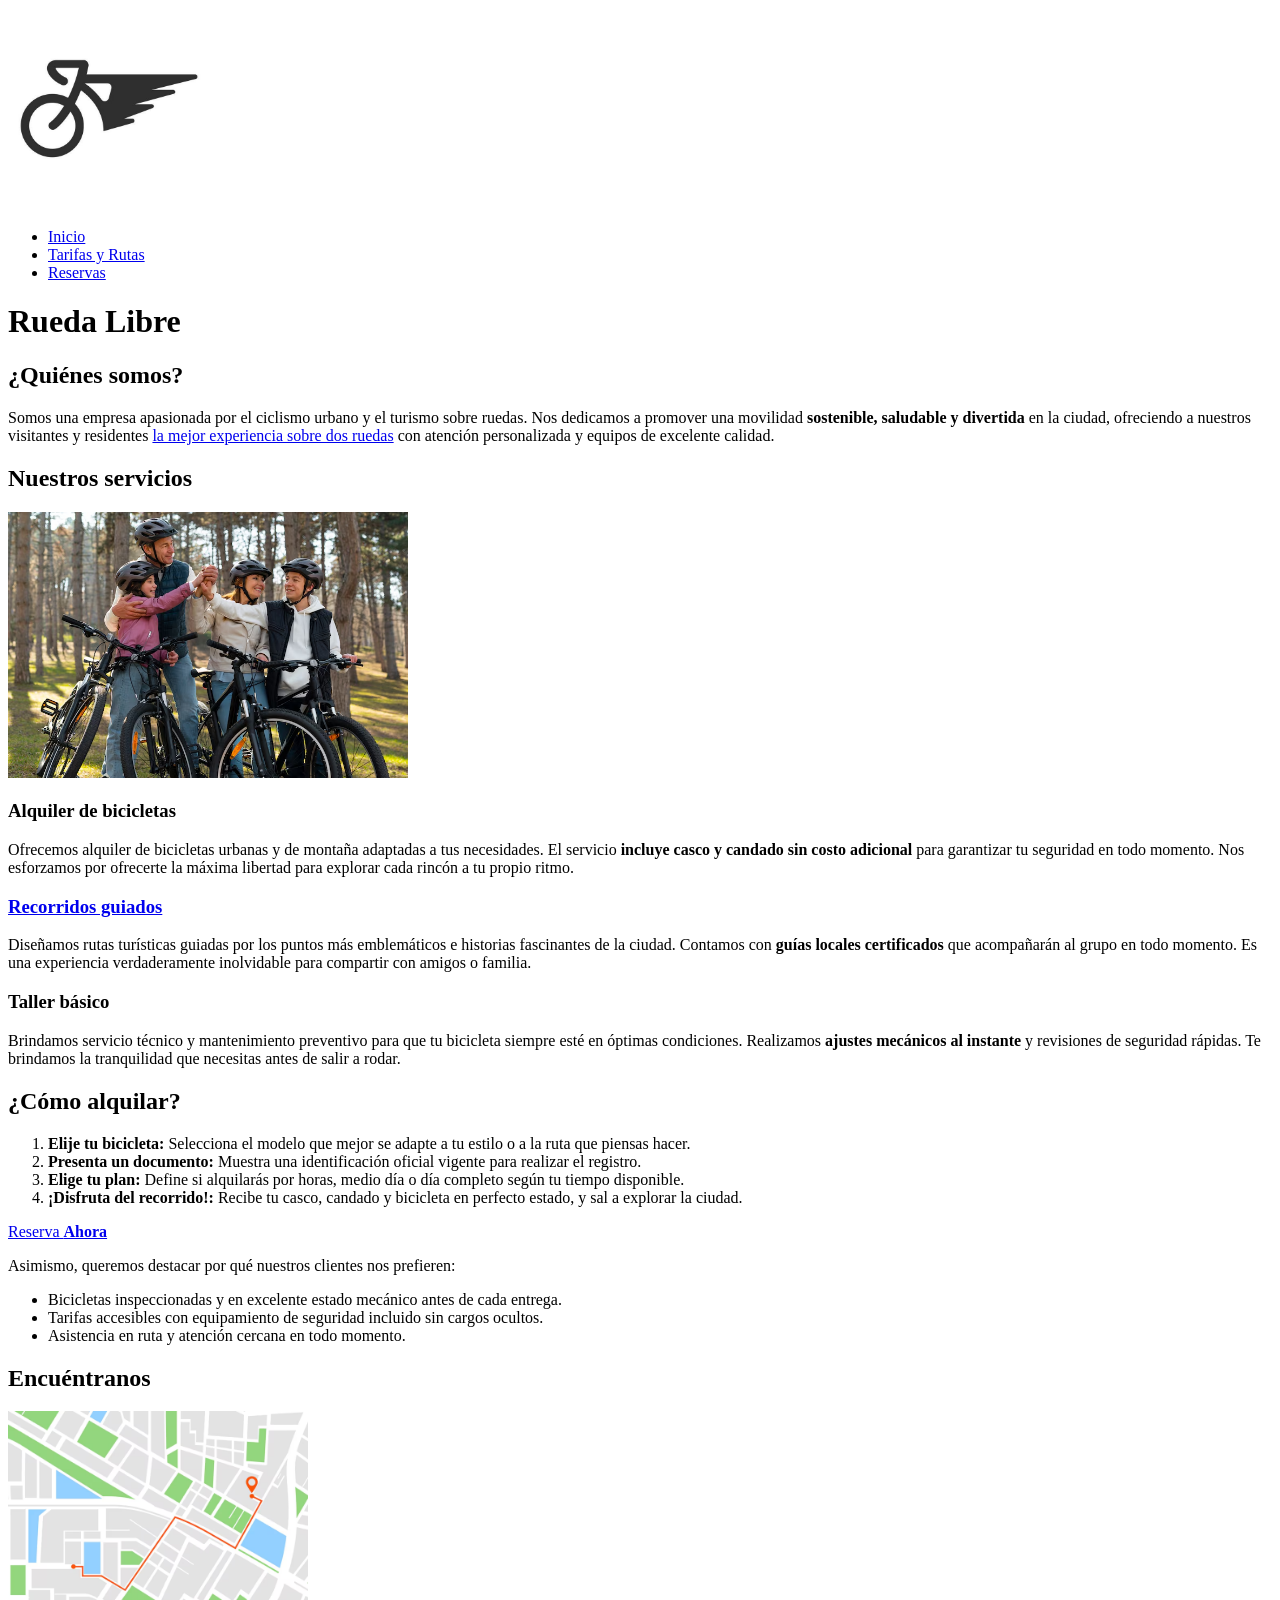
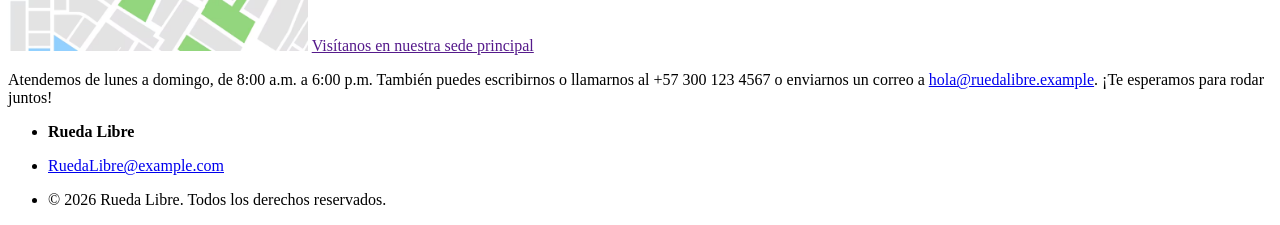
==== index.html @ 1b370433 "v0.1     Se crea la pagina de reservas y se crea tanto menu para viajar entre paginas como el pie de" ====
<!DOCTYPE html>
<html lang="es">
<head>
    <meta charset="UTF-8">
    <meta name="viewport" content="width=device-width, initial-scale=1.0">
    <title>Rueda Libre | Alquiler de bicicletas en Medellín</title>
</head>
<body>

    <img src="img/Logo.jpg" alt="Logo Rueda Libre" width="200">

    <ul>

        <li><a href="index.html">Inicio</a></li>
        <li><a href="paginas/tarifas.html">Tarifas y Rutas</a></li>
        <li><a href="paginas/reservas.html">Reservas</a></li>

    </ul>

    <h1>Rueda Libre</h1>

    <h2>¿Quiénes somos?</h2>

    <p>Somos una empresa apasionada por el ciclismo urbano y el turismo sobre ruedas. Nos dedicamos a promover una movilidad <strong>sostenible, saludable y divertida</strong> en la ciudad, ofreciendo a nuestros visitantes y residentes <a href="#Encuentranos">la mejor experiencia sobre dos ruedas</a> con atención personalizada y equipos de excelente calidad.</p>
    


    <h2>Nuestros servicios</h2>

    <img src="img/Bici-promo.png" alt="Imagen Promotiva Bicicleta" width="400">

    <h3>Alquiler de bicicletas</h3>

        <p>Ofrecemos alquiler de bicicletas urbanas y de montaña adaptadas a tus necesidades. El servicio <strong> incluye casco y candado sin costo adicional</strong> para garantizar tu seguridad en todo momento. Nos esforzamos por ofrecerte la máxima libertad para explorar cada rincón a tu propio ritmo.</p>


    <a href="paginas/tarifas.html#Recorridos"><h3>Recorridos guiados</h3></a>

        <p>Diseñamos rutas turísticas guiadas por los puntos más emblemáticos e historias fascinantes de la ciudad. Contamos con <strong>guías locales certificados</strong> que acompañarán al grupo en todo momento. Es una experiencia verdaderamente inolvidable para compartir con amigos o familia.</p>
    
    
    <h3>Taller básico</h3>

        <p>Brindamos servicio técnico y mantenimiento preventivo para que tu bicicleta siempre esté en óptimas condiciones. Realizamos <strong>ajustes mecánicos al instante</strong> y revisiones de seguridad rápidas. Te brindamos la tranquilidad que necesitas antes de salir a rodar.</p>
    


    <h2>¿Cómo alquilar?</h2>

        <ol>
            <li><strong>Elije tu bicicleta:</strong> Selecciona el modelo que mejor se adapte a tu estilo o a la ruta que piensas hacer.</li>
            <li><strong>Presenta un documento:</strong> Muestra una identificación oficial vigente para realizar el registro.</li>
            <li><strong>Elige tu plan:</strong> Define si alquilarás por horas, medio día o día completo según tu tiempo disponible.</li>
            <li><strong>¡Disfruta del recorrido!:</strong> Recibe tu casco, candado y bicicleta en perfecto estado, y sal a explorar la ciudad.</li>
        </ol>

    <a href="paginas/reservas.html">Reserva <strong>Ahora</strong></a>
    
    <p>Asimismo, queremos destacar por qué nuestros clientes nos prefieren:</p>

        <ul>
            <li>Bicicletas inspeccionadas y en excelente estado mecánico antes de cada entrega.</li>
            <li>Tarifas accesibles con equipamiento de seguridad incluido sin cargos ocultos.</li>
            <li>Asistencia en ruta y atención cercana en todo momento.</li>

        </ul>
    
    
    <h2  id="#Encuentranos">Encuéntranos</h2>

        <img src="img/Generico-Ruta.png" alt="Ruta" width="300">


        <a href="" target="_blank">Visítanos en nuestra sede principal</a>

        <P>Atendemos de lunes a domingo, de 8:00 a.m. a 6:00 p.m. También puedes escribirnos o llamarnos al +57 300 123 4567 o enviarnos un correo a <a href="mailto:hola@ruedalibre.example">hola@ruedalibre.example</a>. ¡Te esperamos para rodar juntos!</P>

    <ul>
        <li><p><strong>Rueda Libre</strong></p></li>
        <li><a href="mailto:hola@ruedalibre.example">RuedaLibre@example.com</a></li>
        <li><p>&copy; 2026 Rueda Libre. Todos los derechos reservados.</p></li>

    </ul>


    
</body>
</html>
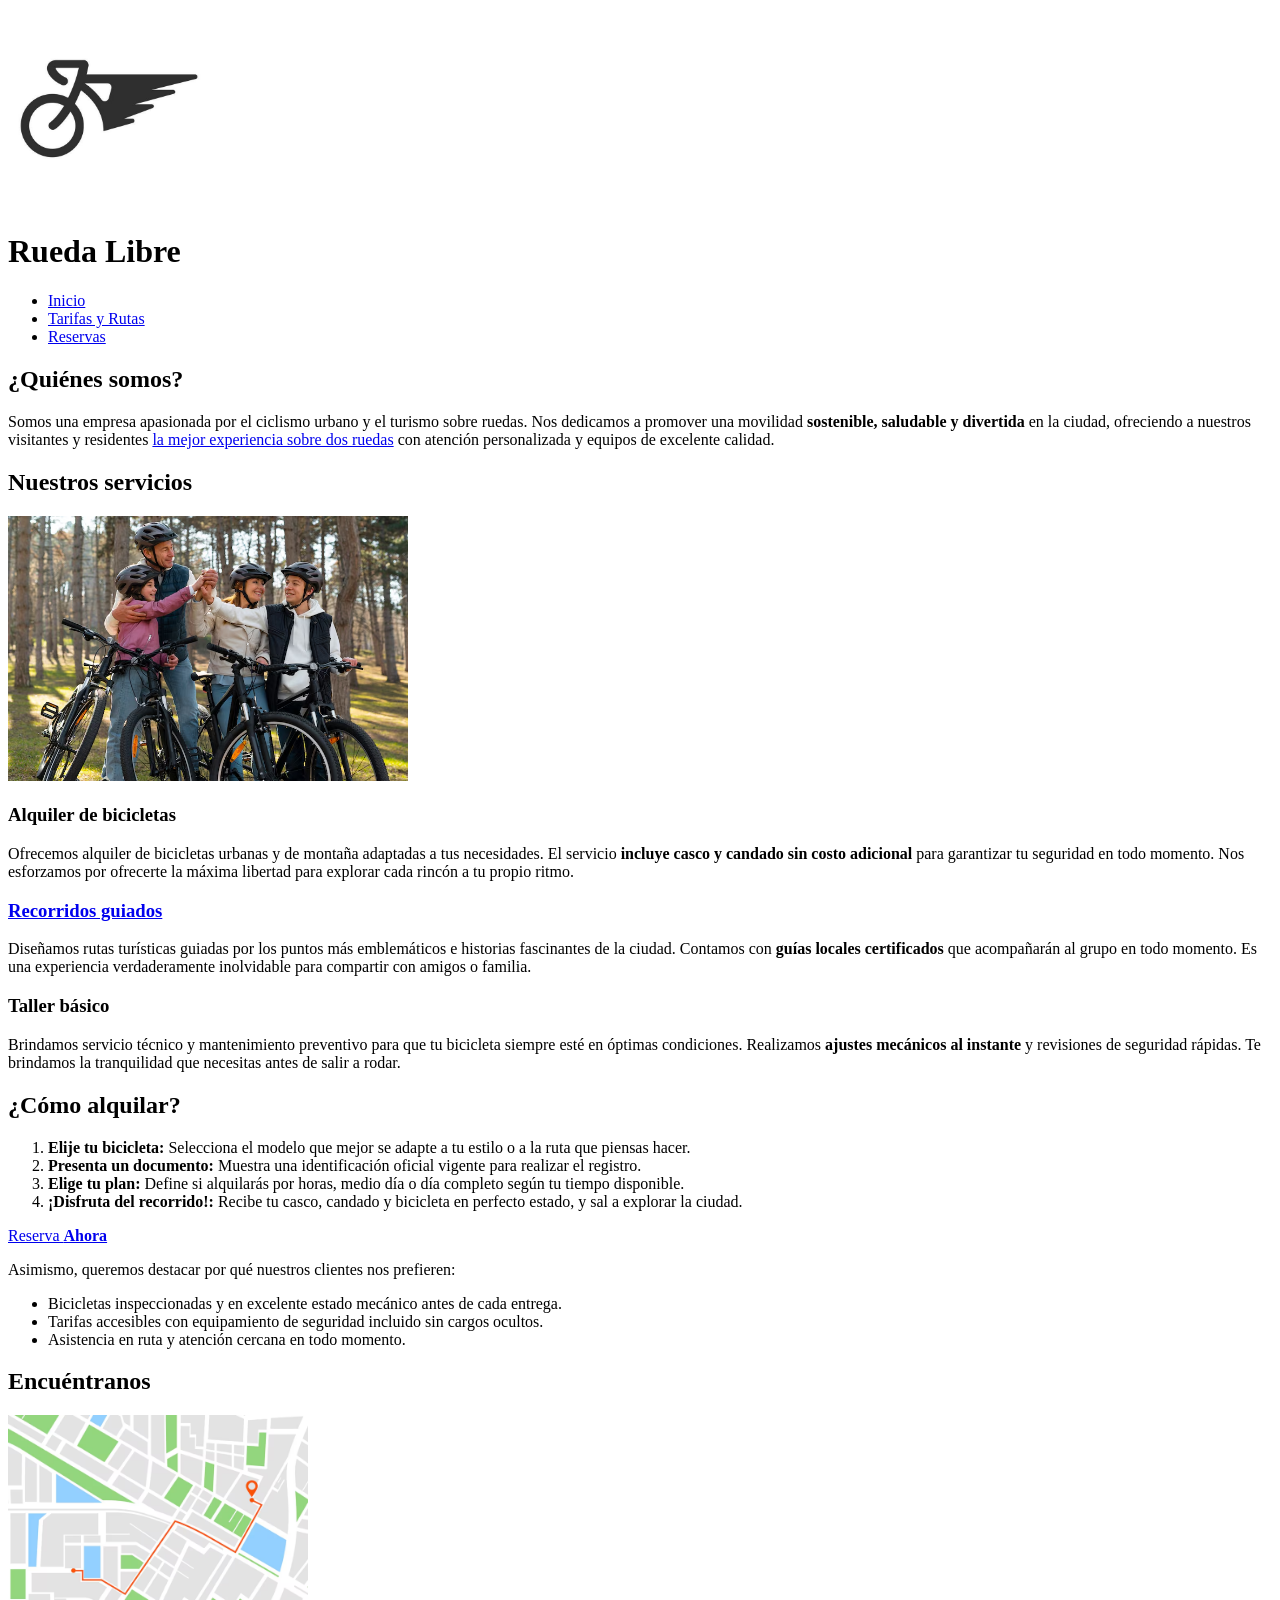
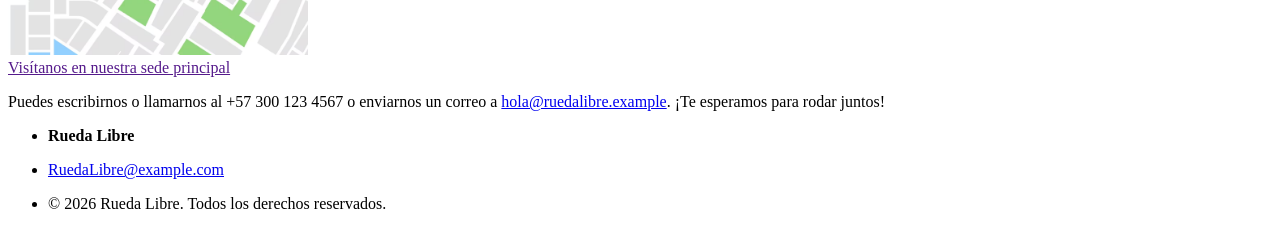
==== commit 0ac03803: "Se reestrutura el HTML con etiquetas semanticas manteniedo el contenido inicial y dandole un mayor s" ====
--- a/index.html
+++ b/index.html
@@ -7,80 +7,108 @@
 </head>
 <body>
 
-    <img src="img/Logo.jpg" alt="Logo Rueda Libre" width="200">
+    <header>
 
-    <ul>
+        <img src="img/Logo.jpg" alt="Logo Rueda Libre" width="200">
+        <h1>Rueda Libre</h1>
 
-        <li><a href="index.html">Inicio</a></li>
-        <li><a href="paginas/tarifas.html">Tarifas y Rutas</a></li>
-        <li><a href="paginas/reservas.html">Reservas</a></li>
+        <nav>
+            <ul>
 
-    </ul>
+                <li><a href="index.html">Inicio</a></li>
+                <li><a href="paginas/tarifas.html">Tarifas y Rutas</a></li>
+                <li><a href="paginas/reservas.html">Reservas</a></li>
 
-    <h1>Rueda Libre</h1>
+            </ul>
+        </nav>
 
-    <h2>¿Quiénes somos?</h2>
+    </header>
+    
+    <main>
+    
+        <section>
+            <h2>¿Quiénes somos?</h2>
 
-    <p>Somos una empresa apasionada por el ciclismo urbano y el turismo sobre ruedas. Nos dedicamos a promover una movilidad <strong>sostenible, saludable y divertida</strong> en la ciudad, ofreciendo a nuestros visitantes y residentes <a href="#Encuentranos">la mejor experiencia sobre dos ruedas</a> con atención personalizada y equipos de excelente calidad.</p>
+            <p>Somos una empresa apasionada por el ciclismo urbano y el turismo sobre ruedas. Nos dedicamos a promover una movilidad <strong>sostenible, saludable y divertida</strong> en la ciudad, ofreciendo a nuestros visitantes y residentes <a href="#Encuentranos">la mejor experiencia sobre dos ruedas</a> con atención personalizada y equipos de excelente calidad.</p>
+
+        </section>
+
+        <section>
+            <h2>Nuestros servicios</h2>
+
+            <img src="img/Bici-promo.png" alt="Imagen Promotiva Bicicleta" width="400">
+
+            <article>
+                <h3>Alquiler de bicicletas</h3>
+
+                <p>Ofrecemos alquiler de bicicletas urbanas y de montaña adaptadas a tus necesidades. El servicio <strong> incluye casco y candado sin costo adicional</strong> para garantizar tu seguridad en todo momento. Nos esforzamos por ofrecerte la máxima libertad para explorar cada rincón a tu propio ritmo.</p>
+
+            </article>
+
+            <article>
+                <a href="paginas/tarifas.html#Recorridos"><h3>Recorridos guiados</h3></a>
+
+                <p>Diseñamos rutas turísticas guiadas por los puntos más emblemáticos e historias fascinantes de la ciudad. Contamos con <strong>guías locales certificados</strong> que acompañarán al grupo en todo momento. Es una experiencia verdaderamente inolvidable para compartir con amigos o familia.</p>
     
+            </article>
+    
+            <article>
+                <h3>Taller básico</h3>
+
+                <p>Brindamos servicio técnico y mantenimiento preventivo para que tu bicicleta siempre esté en óptimas condiciones. Realizamos <strong>ajustes mecánicos al instante</strong> y revisiones de seguridad rápidas. Te brindamos la tranquilidad que necesitas antes de salir a rodar.</p>
+    
+            </article>
+        </section>
 
 
-    <h2>Nuestros servicios</h2>
+        <section>
+            <article>
+                <h2>¿Cómo alquilar?</h2>
 
-    <img src="img/Bici-promo.png" alt="Imagen Promotiva Bicicleta" width="400">
+                <ol>
+                    <li><strong>Elije tu bicicleta:</strong> Selecciona el modelo que mejor se adapte a tu estilo o a la ruta que piensas hacer.</li>
+                    <li><strong>Presenta un documento:</strong> Muestra una identificación oficial vigente para realizar el registro.</li>
+                    <li><strong>Elige tu plan:</strong> Define si alquilarás por horas, medio día o día completo según tu tiempo disponible.</li>
+                    <li><strong>¡Disfruta del recorrido!:</strong> Recibe tu casco, candado y bicicleta en perfecto estado, y sal a explorar la ciudad.</li>
+                </ol>
 
-    <h3>Alquiler de bicicletas</h3>
+                <a href="paginas/reservas.html">Reserva <strong>Ahora</strong></a>
+            </article>
+    
+            <article>
+                <p>Asimismo, queremos destacar por qué nuestros clientes nos prefieren:</p>
 
-        <p>Ofrecemos alquiler de bicicletas urbanas y de montaña adaptadas a tus necesidades. El servicio <strong> incluye casco y candado sin costo adicional</strong> para garantizar tu seguridad en todo momento. Nos esforzamos por ofrecerte la máxima libertad para explorar cada rincón a tu propio ritmo.</p>
+                <ul>
+                    <li>Bicicletas inspeccionadas y en excelente estado mecánico antes de cada entrega.</li>
+                    <li>Tarifas accesibles con equipamiento de seguridad incluido sin cargos ocultos.</li>
+                    <li>Asistencia en ruta y atención cercana en todo momento.</li>
 
+                </ul>
 
-    <a href="paginas/tarifas.html#Recorridos"><h3>Recorridos guiados</h3></a>
+            </article>
+        </section>
 
-        <p>Diseñamos rutas turísticas guiadas por los puntos más emblemáticos e historias fascinantes de la ciudad. Contamos con <strong>guías locales certificados</strong> que acompañarán al grupo en todo momento. Es una experiencia verdaderamente inolvidable para compartir con amigos o familia.</p>
-    
-    
-    <h3>Taller básico</h3>
-
-        <p>Brindamos servicio técnico y mantenimiento preventivo para que tu bicicleta siempre esté en óptimas condiciones. Realizamos <strong>ajustes mecánicos al instante</strong> y revisiones de seguridad rápidas. Te brindamos la tranquilidad que necesitas antes de salir a rodar.</p>
-    
-
-
-    <h2>¿Cómo alquilar?</h2>
-
-        <ol>
-            <li><strong>Elije tu bicicleta:</strong> Selecciona el modelo que mejor se adapte a tu estilo o a la ruta que piensas hacer.</li>
-            <li><strong>Presenta un documento:</strong> Muestra una identificación oficial vigente para realizar el registro.</li>
-            <li><strong>Elige tu plan:</strong> Define si alquilarás por horas, medio día o día completo según tu tiempo disponible.</li>
-            <li><strong>¡Disfruta del recorrido!:</strong> Recibe tu casco, candado y bicicleta en perfecto estado, y sal a explorar la ciudad.</li>
-        </ol>
-
-    <a href="paginas/reservas.html">Reserva <strong>Ahora</strong></a>
-    
-    <p>Asimismo, queremos destacar por qué nuestros clientes nos prefieren:</p>
-
-        <ul>
-            <li>Bicicletas inspeccionadas y en excelente estado mecánico antes de cada entrega.</li>
-            <li>Tarifas accesibles con equipamiento de seguridad incluido sin cargos ocultos.</li>
-            <li>Asistencia en ruta y atención cercana en todo momento.</li>
-
-        </ul>
-    
-    
-    <h2  id="#Encuentranos">Encuéntranos</h2>
+        <h2  id="#Encuentranos">Encuéntranos</h2>
 
         <img src="img/Generico-Ruta.png" alt="Ruta" width="300">
 
+    </main>
+    
+    
+    <footer>
 
         <a href="" target="_blank">Visítanos en nuestra sede principal</a>
 
-        <P>Atendemos de lunes a domingo, de 8:00 a.m. a 6:00 p.m. También puedes escribirnos o llamarnos al +57 300 123 4567 o enviarnos un correo a <a href="mailto:hola@ruedalibre.example">hola@ruedalibre.example</a>. ¡Te esperamos para rodar juntos!</P>
+        <p>Puedes escribirnos o llamarnos al +57 300 123 4567 o enviarnos un correo a <a href="mailto:hola@ruedalibre.example">hola@ruedalibre.example</a>. ¡Te esperamos para rodar juntos!</p>
+        
+        <ul>
+            <li><p><strong>Rueda Libre</strong></p></li>
+            <li><a href="mailto:hola@ruedalibre.example">RuedaLibre@example.com</a></li>
+            <li><p>&copy; 2026 Rueda Libre. Todos los derechos reservados.</p></li>
 
-    <ul>
-        <li><p><strong>Rueda Libre</strong></p></li>
-        <li><a href="mailto:hola@ruedalibre.example">RuedaLibre@example.com</a></li>
-        <li><p>&copy; 2026 Rueda Libre. Todos los derechos reservados.</p></li>
+        </ul>
 
-    </ul>
+    </footer>
 
 
     
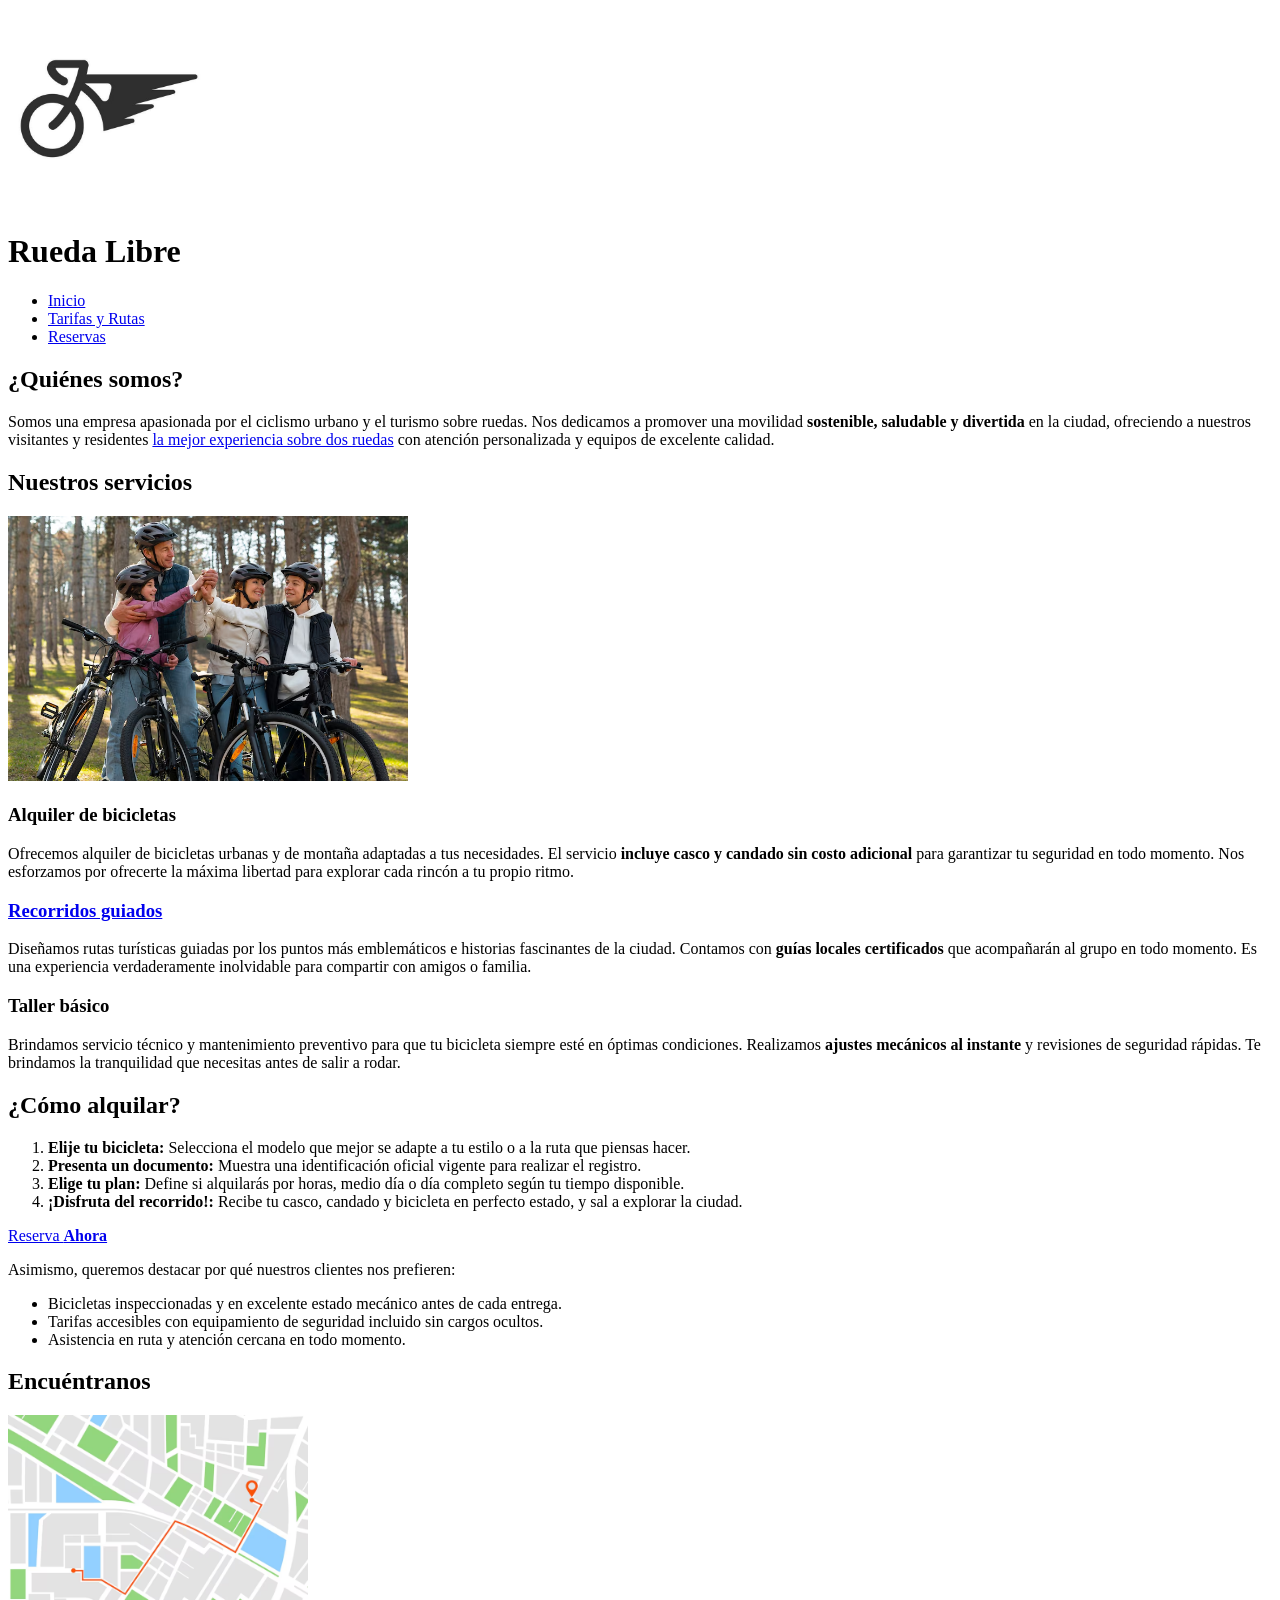
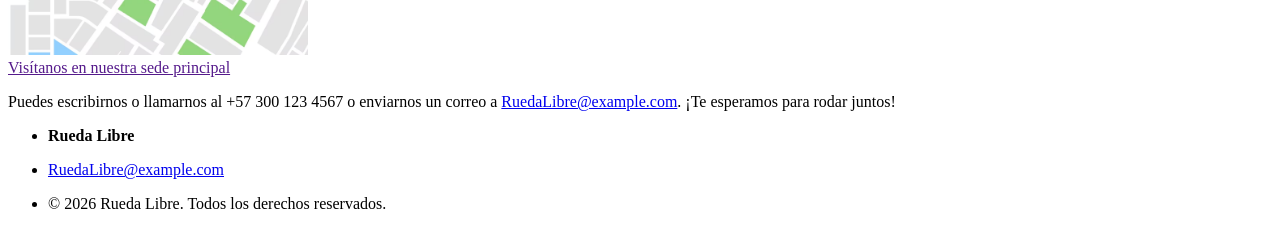
==== commit 5d9e73da: "v0.2                Se realiza Dia 2, miniretos 5,6,7,8, se completa reservas.html y se escribe toda" ====
--- a/index.html
+++ b/index.html
@@ -99,7 +99,7 @@
 
         <a href="" target="_blank">Visítanos en nuestra sede principal</a>
 
-        <p>Puedes escribirnos o llamarnos al +57 300 123 4567 o enviarnos un correo a <a href="mailto:hola@ruedalibre.example">hola@ruedalibre.example</a>. ¡Te esperamos para rodar juntos!</p>
+        <p>Puedes escribirnos o llamarnos al +57 300 123 4567 o enviarnos un correo a <a href="mailto:hola@ruedalibre.example">RuedaLibre@example.com</a>. ¡Te esperamos para rodar juntos!</p>
         
         <ul>
             <li><p><strong>Rueda Libre</strong></p></li>
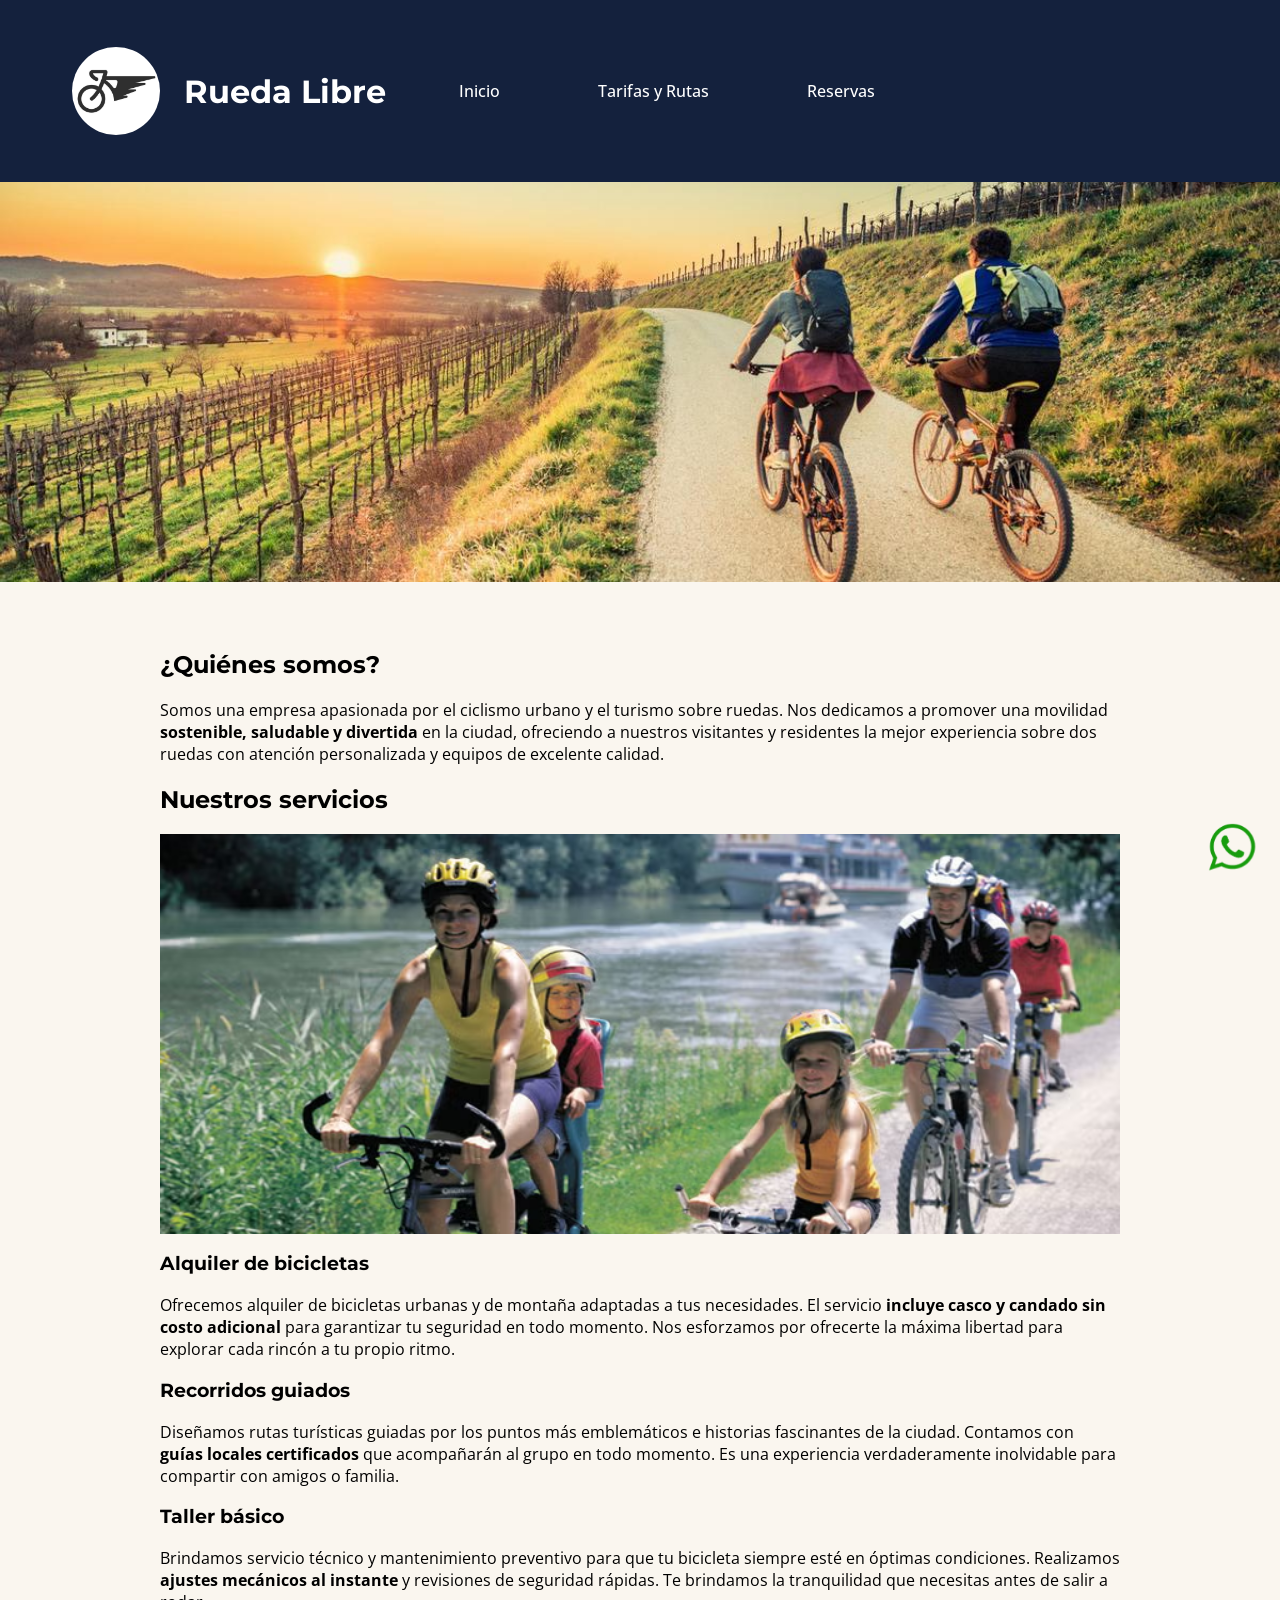
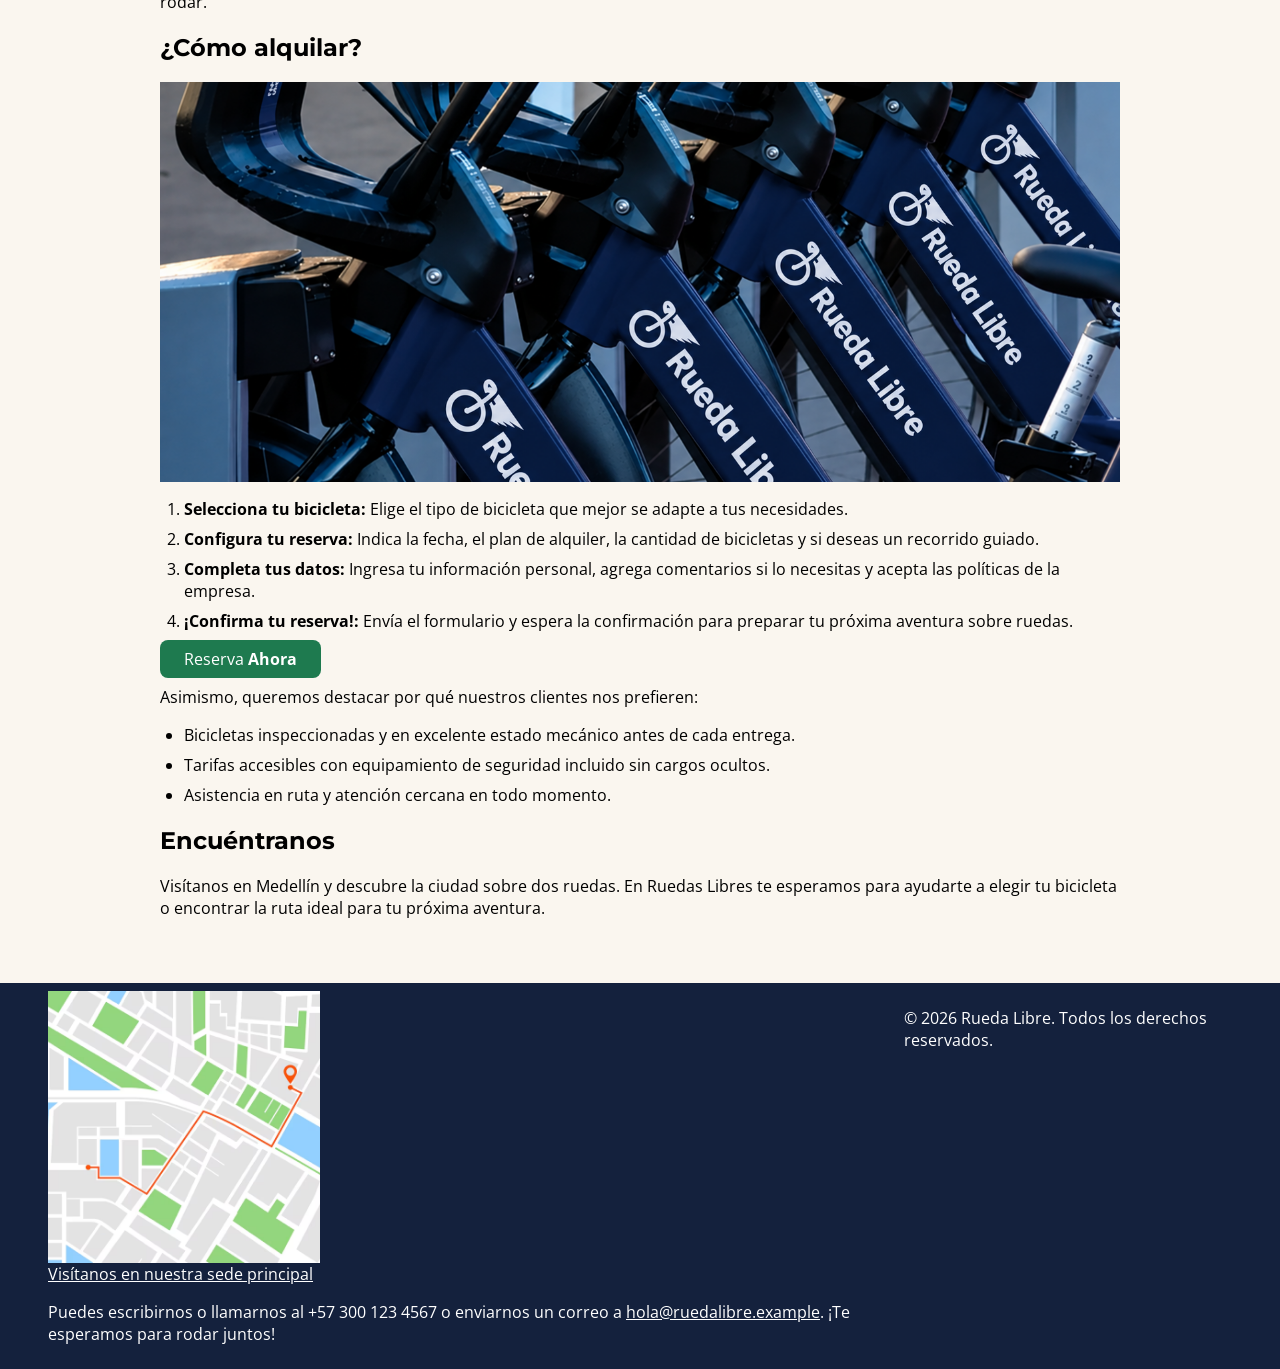
==== commit 349e332d: "Se avanza en el Dia 3 Semana 1 con los miniretos, se hace guardado caso no se finalice el proceso" ====
--- a/index.html
+++ b/index.html
@@ -3,6 +3,10 @@
 <head>
     <meta charset="UTF-8">
     <meta name="viewport" content="width=device-width, initial-scale=1.0">
+    <link rel="preconnect" href="https://fonts.googleapis.com">
+    <link rel="preconnect" href="https://fonts.gstatic.com" crossorigin>
+    <link href="https://fonts.googleapis.com/css2?family=Montserrat:wght@700&family=Open+Sans:wght@400;600&display=swap" rel="stylesheet">
+    <link rel="stylesheet" href="css/styles.css">
     <title>Rueda Libre | Alquiler de bicicletas en Medellín</title>
 </head>
 <body>
@@ -23,20 +27,22 @@
         </nav>
 
     </header>
+    <section><img src="img/Bici-Promo.avif" alt="Imagen Promotiva Bicicleta"></section>
     
     <main>
-    
+        
         <section>
             <h2>¿Quiénes somos?</h2>
 
-            <p>Somos una empresa apasionada por el ciclismo urbano y el turismo sobre ruedas. Nos dedicamos a promover una movilidad <strong>sostenible, saludable y divertida</strong> en la ciudad, ofreciendo a nuestros visitantes y residentes <a href="#Encuentranos">la mejor experiencia sobre dos ruedas</a> con atención personalizada y equipos de excelente calidad.</p>
+            <p>Somos una empresa apasionada por el ciclismo urbano y el turismo sobre ruedas. Nos dedicamos a promover una movilidad <strong>sostenible, saludable y divertida</strong> en la ciudad, ofreciendo a nuestros visitantes y residentes <a href="#Encuentranos" class="link-gen">la mejor experiencia sobre dos ruedas</a> con atención personalizada y equipos de excelente calidad.</p>
 
         </section>
 
         <section>
             <h2>Nuestros servicios</h2>
 
-            <img src="img/Bici-promo.png" alt="Imagen Promotiva Bicicleta" width="400">
+            <img src="/img/QSomos.avif" alt="">
+
 
             <article>
                 <h3>Alquiler de bicicletas</h3>
@@ -46,7 +52,7 @@
             </article>
 
             <article>
-                <a href="paginas/tarifas.html#Recorridos"><h3>Recorridos guiados</h3></a>
+                <a href="paginas/tarifas.html#Recorridos" class="link-gen"><h3>Recorridos guiados</h3></a>
 
                 <p>Diseñamos rutas turísticas guiadas por los puntos más emblemáticos e historias fascinantes de la ciudad. Contamos con <strong>guías locales certificados</strong> que acompañarán al grupo en todo momento. Es una experiencia verdaderamente inolvidable para compartir con amigos o familia.</p>
     
@@ -65,14 +71,16 @@
             <article>
                 <h2>¿Cómo alquilar?</h2>
 
+                <img src="img/Rueda-Renta.png" alt="">
+
                 <ol>
-                    <li><strong>Elije tu bicicleta:</strong> Selecciona el modelo que mejor se adapte a tu estilo o a la ruta que piensas hacer.</li>
-                    <li><strong>Presenta un documento:</strong> Muestra una identificación oficial vigente para realizar el registro.</li>
-                    <li><strong>Elige tu plan:</strong> Define si alquilarás por horas, medio día o día completo según tu tiempo disponible.</li>
-                    <li><strong>¡Disfruta del recorrido!:</strong> Recibe tu casco, candado y bicicleta en perfecto estado, y sal a explorar la ciudad.</li>
+                    <li><strong>Selecciona tu bicicleta:</strong> Elige el tipo de bicicleta que mejor se adapte a tus necesidades.</li>
+                    <li><strong>Configura tu reserva:</strong> Indica la fecha, el plan de alquiler, la cantidad de bicicletas y si deseas un recorrido guiado.</li>
+                    <li><strong>Completa tus datos:</strong> Ingresa tu información personal, agrega comentarios si lo necesitas y acepta las políticas de la empresa.</li>
+                    <li><strong>¡Confirma tu reserva!:</strong> Envía el formulario y espera la confirmación para preparar tu próxima aventura sobre ruedas.</li>
                 </ol>
 
-                <a href="paginas/reservas.html">Reserva <strong>Ahora</strong></a>
+                <a class="Reservation" href="paginas/reservas.html" >Reserva <strong>Ahora</strong></a>
             </article>
     
             <article>
@@ -88,25 +96,34 @@
             </article>
         </section>
 
-        <h2  id="#Encuentranos">Encuéntranos</h2>
+        <section>
+            <h2  id="#Encuentranos">Encuéntranos</h2>
+            <p>Visítanos en Medellín y descubre la ciudad sobre dos ruedas. En Ruedas Libres te esperamos para ayudarte a elegir tu bicicleta o encontrar la ruta ideal para tu próxima aventura.</p>
 
-        <img src="img/Generico-Ruta.png" alt="Ruta" width="300">
+        </section>
+
+        
+
+        
 
     </main>
     
     
     <footer>
 
-        <a href="" target="_blank">Visítanos en nuestra sede principal</a>
+        <section>
 
-        <p>Puedes escribirnos o llamarnos al +57 300 123 4567 o enviarnos un correo a <a href="mailto:hola@ruedalibre.example">RuedaLibre@example.com</a>. ¡Te esperamos para rodar juntos!</p>
-        
-        <ul>
-            <li><p><strong>Rueda Libre</strong></p></li>
-            <li><a href="mailto:hola@ruedalibre.example">RuedaLibre@example.com</a></li>
-            <li><p>&copy; 2026 Rueda Libre. Todos los derechos reservados.</p></li>
+            <img class="img-footer" src="img/Generico-Ruta.png" alt="">
 
-        </ul>
+            <a href="" target="_blank">Visítanos en nuestra sede principal</a>
+
+            <p>Puedes escribirnos o llamarnos al +57 300 123 4567 o enviarnos un correo a <a href="mailto:hola@ruedalibre.example">hola@ruedalibre.example</a>. ¡Te esperamos para rodar juntos!</p>
+
+        </section>
+
+        <p>&copy; 2026 Rueda Libre. Todos los derechos reservados.</p>
+
+        <a href="https://wa.me/573000000000" alt="" id="wpp"><img src="img/wpp.png" alt=""></a>
 
     </footer>
 
--- a/css/styles.css
+++ b/css/styles.css
@@ -0,0 +1,379 @@
+:root{
+
+    --Btn-Link:#1E7A4F;
+    --Dest-SecB:#F39A2B;
+    --Title-Header:#14213D;
+    --Background:#FAF6EF;
+    --Sec-Text:#5B6470;
+    --Blancuzco:#FFFFFF;
+    --Division:#E5E5E5;
+    --Font-Title: "Montserrat",Arial,sans-serif;
+    --Font-Text: "Open Sans",Arial, sans-serif;
+    --Text-sm: 0.5rem;
+    --Text-md: 1.5rem;
+    --Text-lg: 3rem;
+    --Logo-Mont:5.5rem;
+    --img-final:17rem;
+    
+
+}
+
+/* Secciones semanticas*/
+
+
+
+body{
+
+    background-color: var(--Background);
+    margin: 0;
+
+}
+
+
+header,footer{
+
+    display: flex; 
+    background-color: var(--Title-Header);
+    font-family: var(--Font-Text);
+    color: var(--Blancuzco);
+    padding: var(--Text-sm) var(--Text-lg);
+    list-style: none;
+    
+}
+
+footer a{
+    color: var(--Blancuzco);
+}
+
+
+header{
+    display: flex;             /* Convierte los elementos hijos en una línea horizontal */
+    align-items: center;       /* Centra los elementos verticalmente */
+
+}
+
+nav ul {
+    display: flex;
+    gap: var(--Text-lg);
+    list-style: none;  
+    margin: var(--Text-lg);
+    padding: 0;
+}
+
+nav ul li a {
+    display: block; /* Hace que el enlace se comporte como un bloque y llene el li */
+    padding: var(--Text-md) 25px; /* ¡Ajusta esto! Más padding vertical y horizontal = más área iluminada */
+    color: var(--Blancuzco);
+    text-decoration: none;
+    font-weight: 500;
+    border-radius: var(--Text-sm); /* Opcional: bordes redondeados suaves */
+    transition: background-color 0.3s ease, color 0.3s ease; /* Transición suave */
+}
+
+main {
+
+    padding: var(--Text-lg);
+    max-width: 60rem;
+    margin: 0 auto;
+
+}
+
+table {
+
+    width: 100%;                  /* Ocupa todo el ancho disponible */
+    border-collapse: collapse;
+    text-align: left;
+    font-family: var(--Font-Text);
+
+}
+
+caption {
+
+    font-family: var(--Font-Title);
+    margin: var(--Text-lg);
+
+}
+
+th, td {
+    padding: 1rem var(--Text-lg); /* Espaciado interno cómodo (arriba/abajo y lados) */
+    border-bottom: 1px solid var(--Division); /* Una línea divisoria sutil entre filas */
+}
+
+th {
+    background-color: var(--Title-Header);    /* Tu fondo azul oscuro */
+    color: var(--Blancuzco);               /* Texto blanco para buen contraste */
+    font-family: var(--Font-Title); /* Tu fuente de títulos */
+    font-weight: 700px;
+}
+
+aside{
+
+    display: block;
+    margin: var(--Logo-Mont);
+
+}
+
+
+
+
+
+
+/*Especificos*/
+
+header img {
+
+    width: var(--Logo-Mont);       /* Ocupa todo el ancho de su contenedor */
+    height: var(--Logo-Mont);      /* Ocupa todo el alto de su contenedor */
+    object-fit: cover; /* Evita que la imagen se deforme */
+    border-radius: 50%;
+    margin: var(--Text-md);
+}
+
+section img { 
+
+    width: 100%;
+    height: 400px;
+    object-fit: cover; /* ¡Esta es la clave! Hace que la imagen cubra todo el contenedor recortándose proporcionalmente si es necesario */
+    display: block;
+    
+}
+
+h1,h2,h3,legend{
+
+    font-family: var(--Font-Title);
+    
+
+}
+
+p,ul,ol,dl{
+
+    font-family: var(--Font-Text);
+}
+
+article ol{
+    
+    display: flex;
+    flex-direction: column;
+    gap: var(--Text-sm);
+    padding-left: var(--Text-md);
+
+}
+article ul{
+    
+    display: flex;
+    flex-direction: column;
+    gap: var(--Text-sm);
+    padding-left: var(--Text-md);
+
+}
+
+
+
+
+
+
+
+/*Clases - ID*/
+
+
+
+.No-list {
+    
+    list-style: none;
+}
+
+.img-footer{
+
+    width: var(--img-final);
+    height: var(--img-final);
+
+}
+
+.Reservation{
+    text-decoration: none;
+    color: var(--Blancuzco);
+    background-color: var(--Btn-Link);
+    border-radius: var(--Text-sm);
+    padding: var(--Text-sm) var(--Text-md);
+    
+    font-family: var(--Font-Text);
+
+
+}
+
+.menu{
+
+    color: var(--Background);
+}
+
+.link-gen{
+
+    color: #000000;
+    text-decoration: none;
+
+}
+
+#wpp{
+
+    position: fixed;
+    right: var(--Text-md);
+    bottom: var(--Text-md);
+    z-index: 9999;
+
+}
+
+#wpp img{
+
+    width: var(--Text-lg);
+
+}
+
+
+/*Hover focus*/
+
+nav ul li a:hover{
+    color: var(--Title-Header);
+    background-color: #F39A2B;
+
+}
+
+tbody tr:hover {
+    background-color: var(--Division);    /* Un gris muy claro al pasar el cursor */
+}
+
+
+.Reservation:hover{
+    
+    color: #14213D;
+    background-color: #F39A2B;
+
+}
+
+footer section a:hover{
+
+    color: #14213D;
+    background-color: #F39A2B;
+    
+}
+
+
+.link-gen:hover{
+
+    color: var(--Sec-Text);
+
+}
+
+
+
+form {
+    max-width: 650px;
+    margin: 0 auto;
+    background: var(--Blancuzco);
+    padding: 35px;
+    border-radius: 12px;
+    border: 1px solid var(--Division);
+    box-shadow: 0 4px 20px rgba(20, 33, 61, 0.05);
+}
+
+
+fieldset {
+    border: 1px solid var(--Division);
+    border-radius: 8px;
+    padding: 22px;
+    margin-bottom: 24px;
+    background-color: var(--Blancuzco);
+}
+
+legend {
+    font-family: var(--Font-Title);
+    font-size: var(--Text-md);
+    color: var(--Title-Header);
+    padding: 0 10px;
+}
+
+fieldset p {
+    margin-bottom: 16px;
+    margin-top: 0;
+}
+
+label {
+    display: block;
+    margin-bottom: 6px;
+    font-family: var(--Font-Text);
+    color: var(--Title-Header);
+}
+
+input[type="text"],
+input[type="email"],
+input[type="tel"],
+input[type="date"],
+input[type="number"],
+select {
+    width: 100%;
+    padding: 12px 14px;
+    border: 1px solid var(--Division);
+    border-radius: 6px;
+    font-family: var(--Font-Text);
+    color: var(--Title-Header);
+    box-sizing: border-box; 
+    background-color: var(--Blancuzco);
+}
+
+
+input::placeholder {
+    color: var(--Sec-Text);
+    opacity: 0.7;
+}
+
+
+input:focus, select:focus {
+    outline: none;
+    border-color: var(--Btn-Link);
+    box-shadow: 0 0 0 3px rgba(30, 122, 79, 0.15);
+}
+
+
+ul.No-list {
+    padding: 0;
+    margin: 0;
+    display: flex;
+    flex-direction: column;
+    gap: 10px; /* Espaciado uniforme entre opciones */
+}
+
+ul.No-list li label {
+    display: flex;
+    align-items: center;
+    gap: 10px;
+    font-weight: normal;
+    color: var(--Title-Header);
+    cursor: pointer;
+    background-color: var(--Background);
+    padding: 10px 14px;
+    border-radius: 6px;
+    border: 1px solid var(--Division);
+
+}
+
+ul.No-list li label:hover {
+    border-color: var(--Btn-Link);
+}
+
+button[type="submit"] {
+    background-color: var(--Btn-Link);
+    color: var(--Blancuzco);
+    border: none;
+    padding: 14px 20px;
+    font-family: var(--Font-Title);
+    border-radius: 6px;
+    cursor: pointer;
+    width: 100%;
+    margin-top: 10px;
+}
+
+button[type="submit"]:hover {
+    background-color: var(--Dest-SecB);
+    color: var(--Title-Header);
+}
+
+
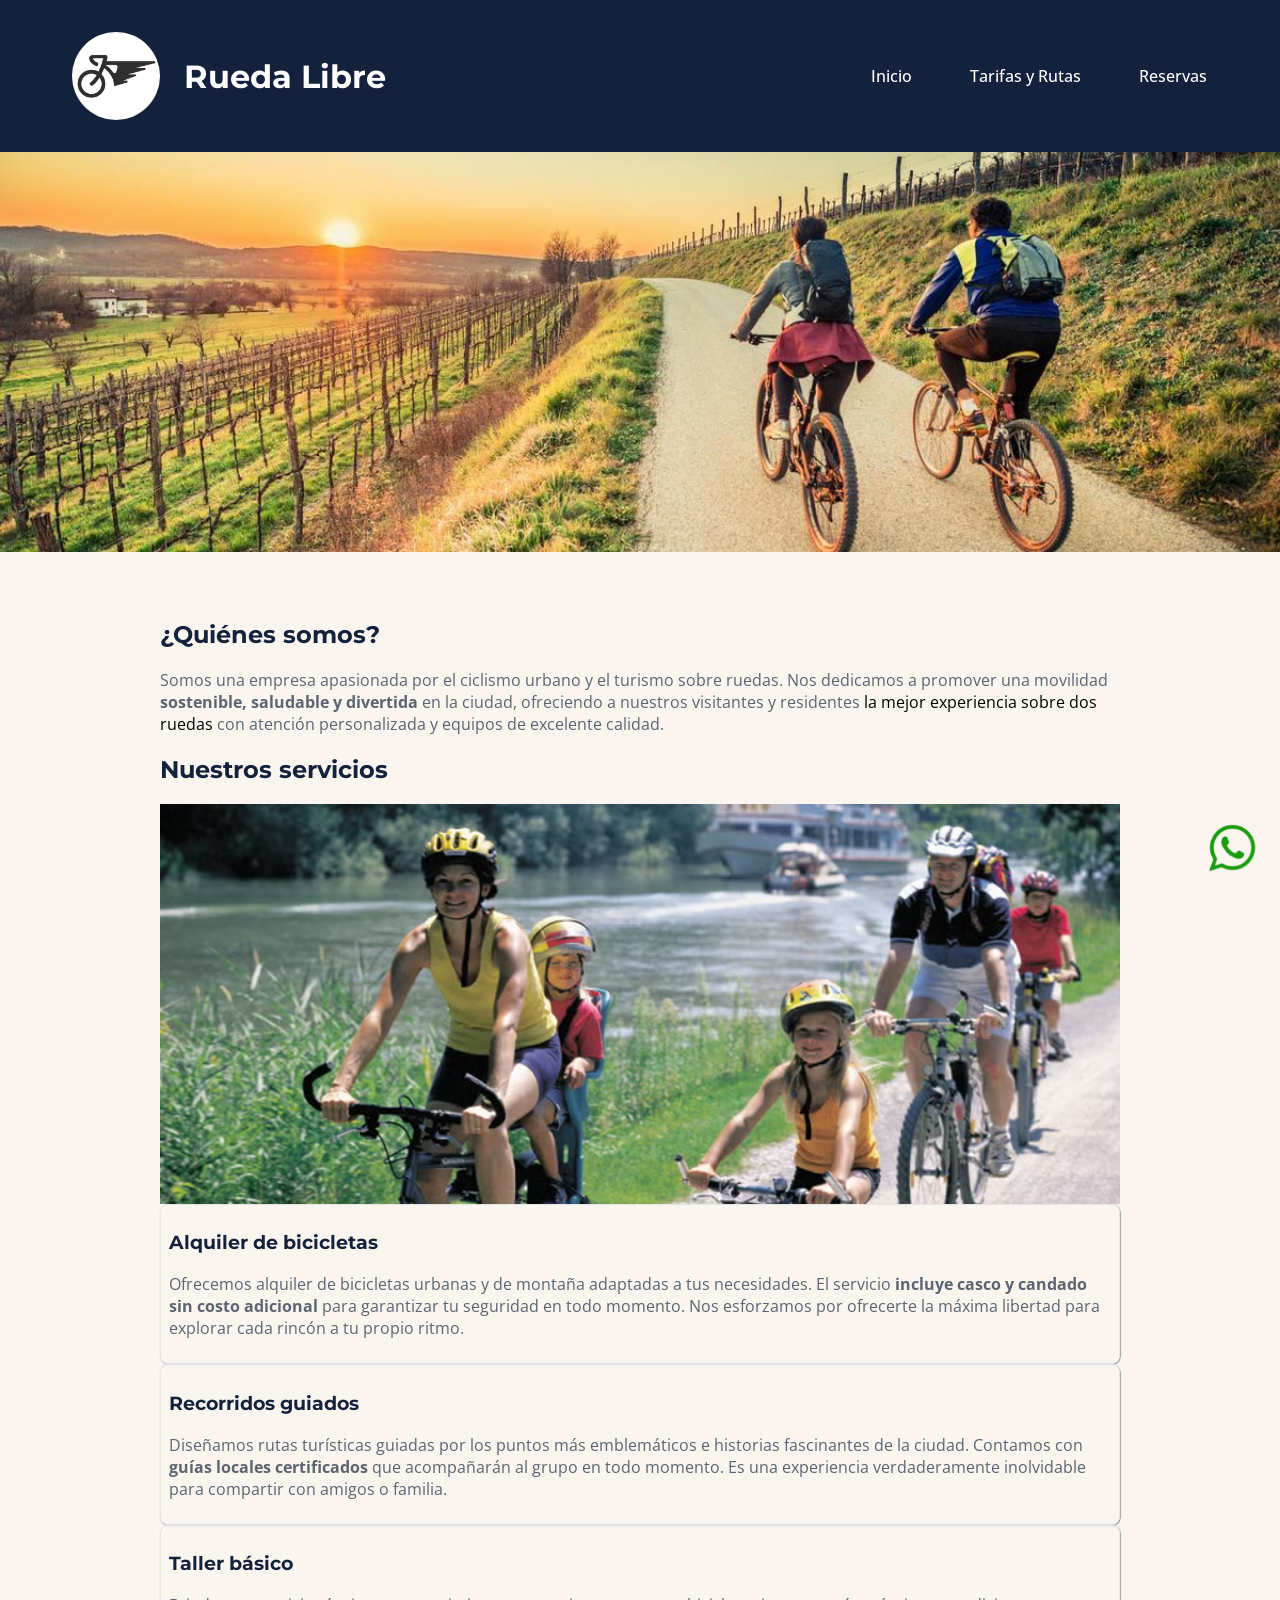
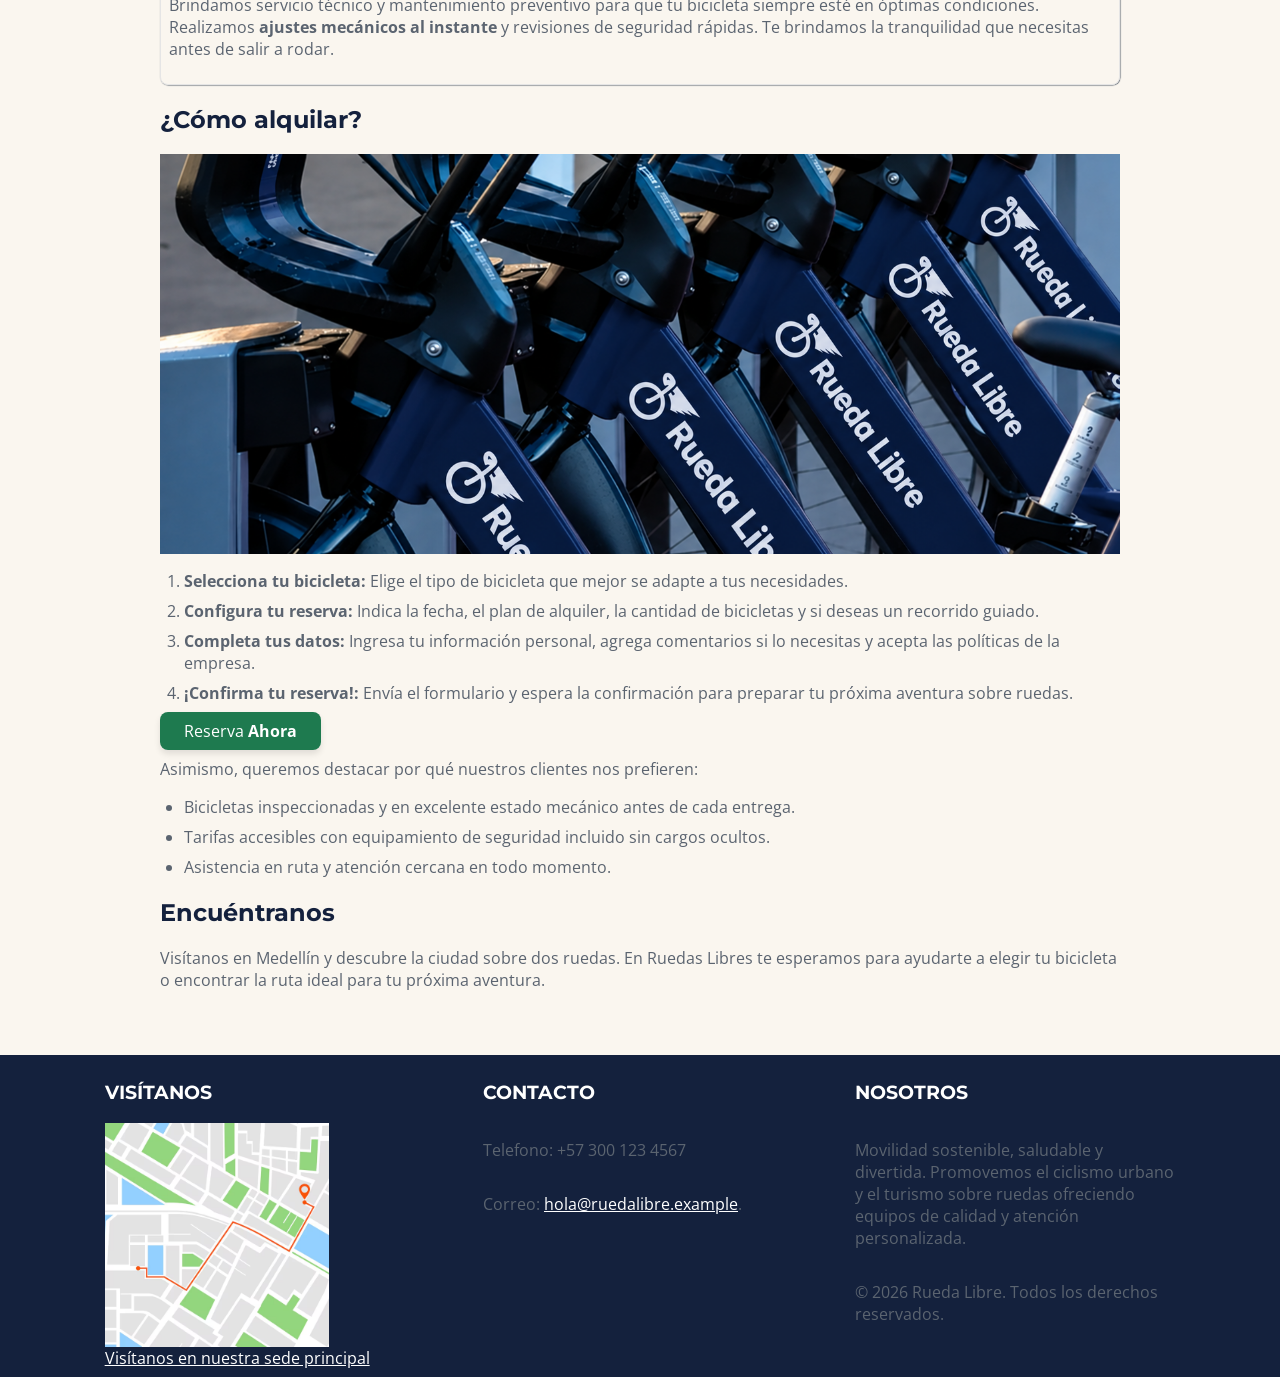
==== commit 5ef8f03b: "Se avanza el dia 1 semana 2" ====
--- a/index.html
+++ b/index.html
@@ -13,9 +13,11 @@
 
     <header>
 
-        <img src="img/Logo.jpg" alt="Logo Rueda Libre" width="200">
-        <h1>Rueda Libre</h1>
+        <div>
+            <img src="img/Logo.jpg" alt="Logo Rueda Libre" width="200">
+            <h1>Rueda Libre</h1>
 
+        </div>
         <nav>
             <ul>
 
@@ -44,21 +46,21 @@
             <img src="/img/QSomos.avif" alt="">
 
 
-            <article>
+            <article id="Alquiler">
                 <h3>Alquiler de bicicletas</h3>
 
                 <p>Ofrecemos alquiler de bicicletas urbanas y de montaña adaptadas a tus necesidades. El servicio <strong> incluye casco y candado sin costo adicional</strong> para garantizar tu seguridad en todo momento. Nos esforzamos por ofrecerte la máxima libertad para explorar cada rincón a tu propio ritmo.</p>
 
             </article>
 
-            <article>
+            <article id="Recorrido">
                 <a href="paginas/tarifas.html#Recorridos" class="link-gen"><h3>Recorridos guiados</h3></a>
 
                 <p>Diseñamos rutas turísticas guiadas por los puntos más emblemáticos e historias fascinantes de la ciudad. Contamos con <strong>guías locales certificados</strong> que acompañarán al grupo en todo momento. Es una experiencia verdaderamente inolvidable para compartir con amigos o familia.</p>
     
             </article>
     
-            <article>
+            <article id="Taller">
                 <h3>Taller básico</h3>
 
                 <p>Brindamos servicio técnico y mantenimiento preventivo para que tu bicicleta siempre esté en óptimas condiciones. Realizamos <strong>ajustes mecánicos al instante</strong> y revisiones de seguridad rápidas. Te brindamos la tranquilidad que necesitas antes de salir a rodar.</p>
@@ -112,20 +114,28 @@
     <footer>
 
         <section>
-
+            <h3>VISÍTANOS</h3>
             <img class="img-footer" src="img/Generico-Ruta.png" alt="">
-
             <a href="" target="_blank">Visítanos en nuestra sede principal</a>
-
-            <p>Puedes escribirnos o llamarnos al +57 300 123 4567 o enviarnos un correo a <a href="mailto:hola@ruedalibre.example">hola@ruedalibre.example</a>. ¡Te esperamos para rodar juntos!</p>
-
         </section>
 
-        <p>&copy; 2026 Rueda Libre. Todos los derechos reservados.</p>
+        <section>
+            <h3>CONTACTO</h3>
+            <p>Telefono: +57 300 123 4567</p> 
+            <p>Correo: <a href="mailto:hola@ruedalibre.example">hola@ruedalibre.example</a>.</p>     
+        </section>
 
-        <a href="https://wa.me/573000000000" alt="" id="wpp"><img src="img/wpp.png" alt=""></a>
+        <section>
+            <h3>NOSOTROS</h3>
+            <p>Movilidad sostenible, saludable y divertida. Promovemos 
+                el ciclismo urbano y el turismo sobre ruedas ofreciendo equipos de calidad y atención personalizada.</p>
+            <p>&copy; 2026 Rueda Libre. Todos los derechos reservados.</p>
+        </section>
+
+        
 
     </footer>
+    <a href="https://wa.me/573000000000" alt="" id="wpp"><img src="img/wpp.png" alt=""></a>
 
 
     
--- a/css/styles.css
+++ b/css/styles.css
@@ -13,12 +13,10 @@
     --Text-md: 1.5rem;
     --Text-lg: 3rem;
     --Logo-Mont:5.5rem;
-    --img-final:17rem;
-    
-
-}
-
-/* Secciones semanticas*/
+    --img-final:14rem;
+    
+
+}
 
 
 
@@ -29,10 +27,9 @@
 
 }
 
-
-header,footer{
-
+footer{
     display: flex; 
+    justify-content: space-around;
     background-color: var(--Title-Header);
     font-family: var(--Font-Text);
     color: var(--Blancuzco);
@@ -41,33 +38,44 @@
     
 }
 
+footer section{
+    display: flex; 
+    flex-direction: column;
+    align-items:flex-start;
+    flex-wrap: wrap;
+}
+
+footer section p{
+    font-family: var(--Font-Text);
+    max-width: 20rem;
+}
+
+footer h3{
+    font-family: var(--Font-Title);
+    color: var(--Blancuzco);
+}
+
+
 footer a{
     color: var(--Blancuzco);
 }
 
-
 header{
-    display: flex;             /* Convierte los elementos hijos en una línea horizontal */
-    align-items: center;       /* Centra los elementos verticalmente */
-
-}
-
-nav ul {
-    display: flex;
-    gap: var(--Text-lg);
-    list-style: none;  
-    margin: var(--Text-lg);
-    padding: 0;
-}
-
-nav ul li a {
-    display: block; /* Hace que el enlace se comporte como un bloque y llene el li */
-    padding: var(--Text-md) 25px; /* ¡Ajusta esto! Más padding vertical y horizontal = más área iluminada */
-    color: var(--Blancuzco);
-    text-decoration: none;
-    font-weight: 500;
-    border-radius: var(--Text-sm); /* Opcional: bordes redondeados suaves */
-    transition: background-color 0.3s ease, color 0.3s ease; /* Transición suave */
+    background-color: var(--Title-Header);
+    font-family: var(--Font-Text);
+    color: var(--Blancuzco);
+    padding: var(--Text-sm) var(--Text-lg);
+    display: flex;    
+    align-items: center; 
+    justify-content: space-between;
+
+}
+
+header div{
+    display: flex;    
+    align-items: center; 
+    
+
 }
 
 main {
@@ -78,6 +86,8 @@
 
 }
 
+
+
 table {
 
     width: 100%;                  /* Ocupa todo el ancho disponible */
@@ -91,15 +101,19 @@
 
     font-family: var(--Font-Title);
     margin: var(--Text-lg);
-
-}
-
-th, td {
+    color: var(--Title-Header);
+
+}
+
+td {
+    padding: 1rem var(--Text-lg); 
+    border-bottom: 1px solid var(--Division);
+    color: var(--Sec-Text);
+}
+
+th {
     padding: 1rem var(--Text-lg); /* Espaciado interno cómodo (arriba/abajo y lados) */
-    border-bottom: 1px solid var(--Division); /* Una línea divisoria sutil entre filas */
-}
-
-th {
+    border-bottom: 1px solid var(--Division);
     background-color: var(--Title-Header);    /* Tu fondo azul oscuro */
     color: var(--Blancuzco);               /* Texto blanco para buen contraste */
     font-family: var(--Font-Title); /* Tu fuente de títulos */
@@ -113,157 +127,7 @@
 
 }
 
-
-
-
-
-
-/*Especificos*/
-
-header img {
-
-    width: var(--Logo-Mont);       /* Ocupa todo el ancho de su contenedor */
-    height: var(--Logo-Mont);      /* Ocupa todo el alto de su contenedor */
-    object-fit: cover; /* Evita que la imagen se deforme */
-    border-radius: 50%;
-    margin: var(--Text-md);
-}
-
-section img { 
-
-    width: 100%;
-    height: 400px;
-    object-fit: cover; /* ¡Esta es la clave! Hace que la imagen cubra todo el contenedor recortándose proporcionalmente si es necesario */
-    display: block;
-    
-}
-
-h1,h2,h3,legend{
-
-    font-family: var(--Font-Title);
-    
-
-}
-
-p,ul,ol,dl{
-
-    font-family: var(--Font-Text);
-}
-
-article ol{
-    
-    display: flex;
-    flex-direction: column;
-    gap: var(--Text-sm);
-    padding-left: var(--Text-md);
-
-}
-article ul{
-    
-    display: flex;
-    flex-direction: column;
-    gap: var(--Text-sm);
-    padding-left: var(--Text-md);
-
-}
-
-
-
-
-
-
-
-/*Clases - ID*/
-
-
-
-.No-list {
-    
-    list-style: none;
-}
-
-.img-footer{
-
-    width: var(--img-final);
-    height: var(--img-final);
-
-}
-
-.Reservation{
-    text-decoration: none;
-    color: var(--Blancuzco);
-    background-color: var(--Btn-Link);
-    border-radius: var(--Text-sm);
-    padding: var(--Text-sm) var(--Text-md);
-    
-    font-family: var(--Font-Text);
-
-
-}
-
-.menu{
-
-    color: var(--Background);
-}
-
-.link-gen{
-
-    color: #000000;
-    text-decoration: none;
-
-}
-
-#wpp{
-
-    position: fixed;
-    right: var(--Text-md);
-    bottom: var(--Text-md);
-    z-index: 9999;
-
-}
-
-#wpp img{
-
-    width: var(--Text-lg);
-
-}
-
-
-/*Hover focus*/
-
-nav ul li a:hover{
-    color: var(--Title-Header);
-    background-color: #F39A2B;
-
-}
-
-tbody tr:hover {
-    background-color: var(--Division);    /* Un gris muy claro al pasar el cursor */
-}
-
-
-.Reservation:hover{
-    
-    color: #14213D;
-    background-color: #F39A2B;
-
-}
-
-footer section a:hover{
-
-    color: #14213D;
-    background-color: #F39A2B;
-    
-}
-
-
-.link-gen:hover{
-
-    color: var(--Sec-Text);
-
-}
-
-
+/* Formulario */
 
 form {
     max-width: 650px;
@@ -274,7 +138,6 @@
     border: 1px solid var(--Division);
     box-shadow: 0 4px 20px rgba(20, 33, 61, 0.05);
 }
-
 
 fieldset {
     border: 1px solid var(--Division);
@@ -319,19 +182,16 @@
     background-color: var(--Blancuzco);
 }
 
-
 input::placeholder {
     color: var(--Sec-Text);
     opacity: 0.7;
 }
-
 
 input:focus, select:focus {
     outline: none;
     border-color: var(--Btn-Link);
     box-shadow: 0 0 0 3px rgba(30, 122, 79, 0.15);
 }
-
 
 ul.No-list {
     padding: 0;
@@ -363,17 +223,190 @@
     background-color: var(--Btn-Link);
     color: var(--Blancuzco);
     border: none;
-    padding: 14px 20px;
+    padding: 14px 10px;
     font-family: var(--Font-Title);
     border-radius: 6px;
     cursor: pointer;
+    margin-top: 10px;
+}
+
+button[type="submit"]:hover {
+    background-color: #209e63;
+    
+}
+
+/*Especificos*/
+
+nav ul {
+    display: flex;
+    gap: var(--Text-sm);
+    list-style: none;
+    flex-wrap: wrap;
+    padding: 0;
+}
+
+nav ul li a {
+    display: block; /* Hace que el enlace se comporte como un bloque y llene el li */
+    padding: var(--Text-md) 25px; /* ¡Ajusta esto! Más padding vertical y horizontal = más área iluminada */
+    color: var(--Blancuzco);
+    text-decoration: none;
+    font-weight: 500;
+    border-radius: var(--Text-sm); /* Opcional: bordes redondeados suaves */
+    transition: background-color 0.3s; /* Transición suave */
+}
+
+header img {
+
+    width: var(--Logo-Mont);       /* Ocupa todo el ancho de su contenedor */
+    height: var(--Logo-Mont);      /* Ocupa todo el alto de su contenedor */
+    object-fit: cover; /* Evita que la imagen se deforme */
+    border-radius: 50%;
+    margin: var(--Text-md);
+}
+
+section img { 
+
     width: 100%;
-    margin-top: 10px;
-}
-
-button[type="submit"]:hover {
-    background-color: var(--Dest-SecB);
-    color: var(--Title-Header);
-}
-
-
+    height: 400px;
+    object-fit: cover; /* ¡Esta es la clave! Hace que la imagen cubra todo el contenedor recortándose proporcionalmente si es necesario */
+    display: block;
+    
+}
+
+header h1{
+
+    color: var(--Blancuzco);
+}
+
+h1,h2,h3,legend{
+
+    color: var(--Title-Header);
+    font-family: var(--Font-Title);
+    
+
+}
+
+p,ul,ol,dl{
+
+    color: var(--Sec-Text);
+    font-family: var(--Font-Text);
+}
+
+article ol{
+    
+    display: flex;
+    flex-direction: column;
+    gap: var(--Text-sm);
+    padding-left: var(--Text-md);
+
+}
+article ul{
+    
+    display: flex;
+    flex-direction: column;
+    gap: var(--Text-sm);
+    padding-left: var(--Text-md);
+
+}
+
+
+/*Clases - ID*/
+
+.No-list {
+    
+    list-style: none;
+}
+
+.img-footer{
+
+    width: var(--img-final);
+    height: var(--img-final);
+
+}
+
+.Reservation{
+    text-decoration: none;
+    color: var(--Blancuzco);
+    background-color: var(--Btn-Link);
+    border-radius: var(--Text-sm);
+    padding: var(--Text-sm) var(--Text-md);
+    font-family: var(--Font-Text);
+    cursor: pointer; /* Cambia el cursor a una mano */
+    box-shadow: 0 4px 6px rgba(0, 0, 0, 0.1); /* Sombra suave */
+    transition: all 0.3s ease; /* Suaviza todas las transiciones */
+
+
+}
+
+.menu{
+
+    color: var(--Background);
+}
+
+.link-gen{
+
+    color: #000000;
+    text-decoration: none;
+
+}
+
+#wpp{
+
+    position: fixed;
+    right: var(--Text-md);
+    bottom: var(--Text-md);
+    z-index: 9999;
+
+}
+
+#wpp img{
+
+    width: var(--Text-lg);
+
+}
+
+#Alquiler, #Recorrido, #Taller{
+   padding: var(--Text-sm) var(--Text-sm);
+   border: 0.5px solid var(--Division);
+   border-radius: var(--Text-sm);
+   flex-direction: column;
+   box-shadow: var(--Sec-Text) 0.5px 0.5px 1px;
+
+}
+
+
+/*Hover focus*/
+
+nav ul li a:hover{
+    background-color: var(--Sec-Text);
+
+}
+
+tbody tr:hover {
+    background-color: var(--Division);    /* Un gris muy claro al pasar el cursor */
+}
+
+.Reservation:hover{
+    
+    background-color: #209e63; /* Un verde un poco más oscuro */
+    transform: translateY(-2px); /* Mueve el botón 2 píxeles hacia arriba */
+    box-shadow: 0 6px 12px rgba(0, 0, 0, 0.15); /* Acentúa la sombra */
+
+}
+
+
+footer section a:hover{
+
+    background-color: var(--Sec-Text);
+    
+}
+
+.link-gen:hover{
+
+    color: var(--Sec-Text);
+
+}
+
+
+
+
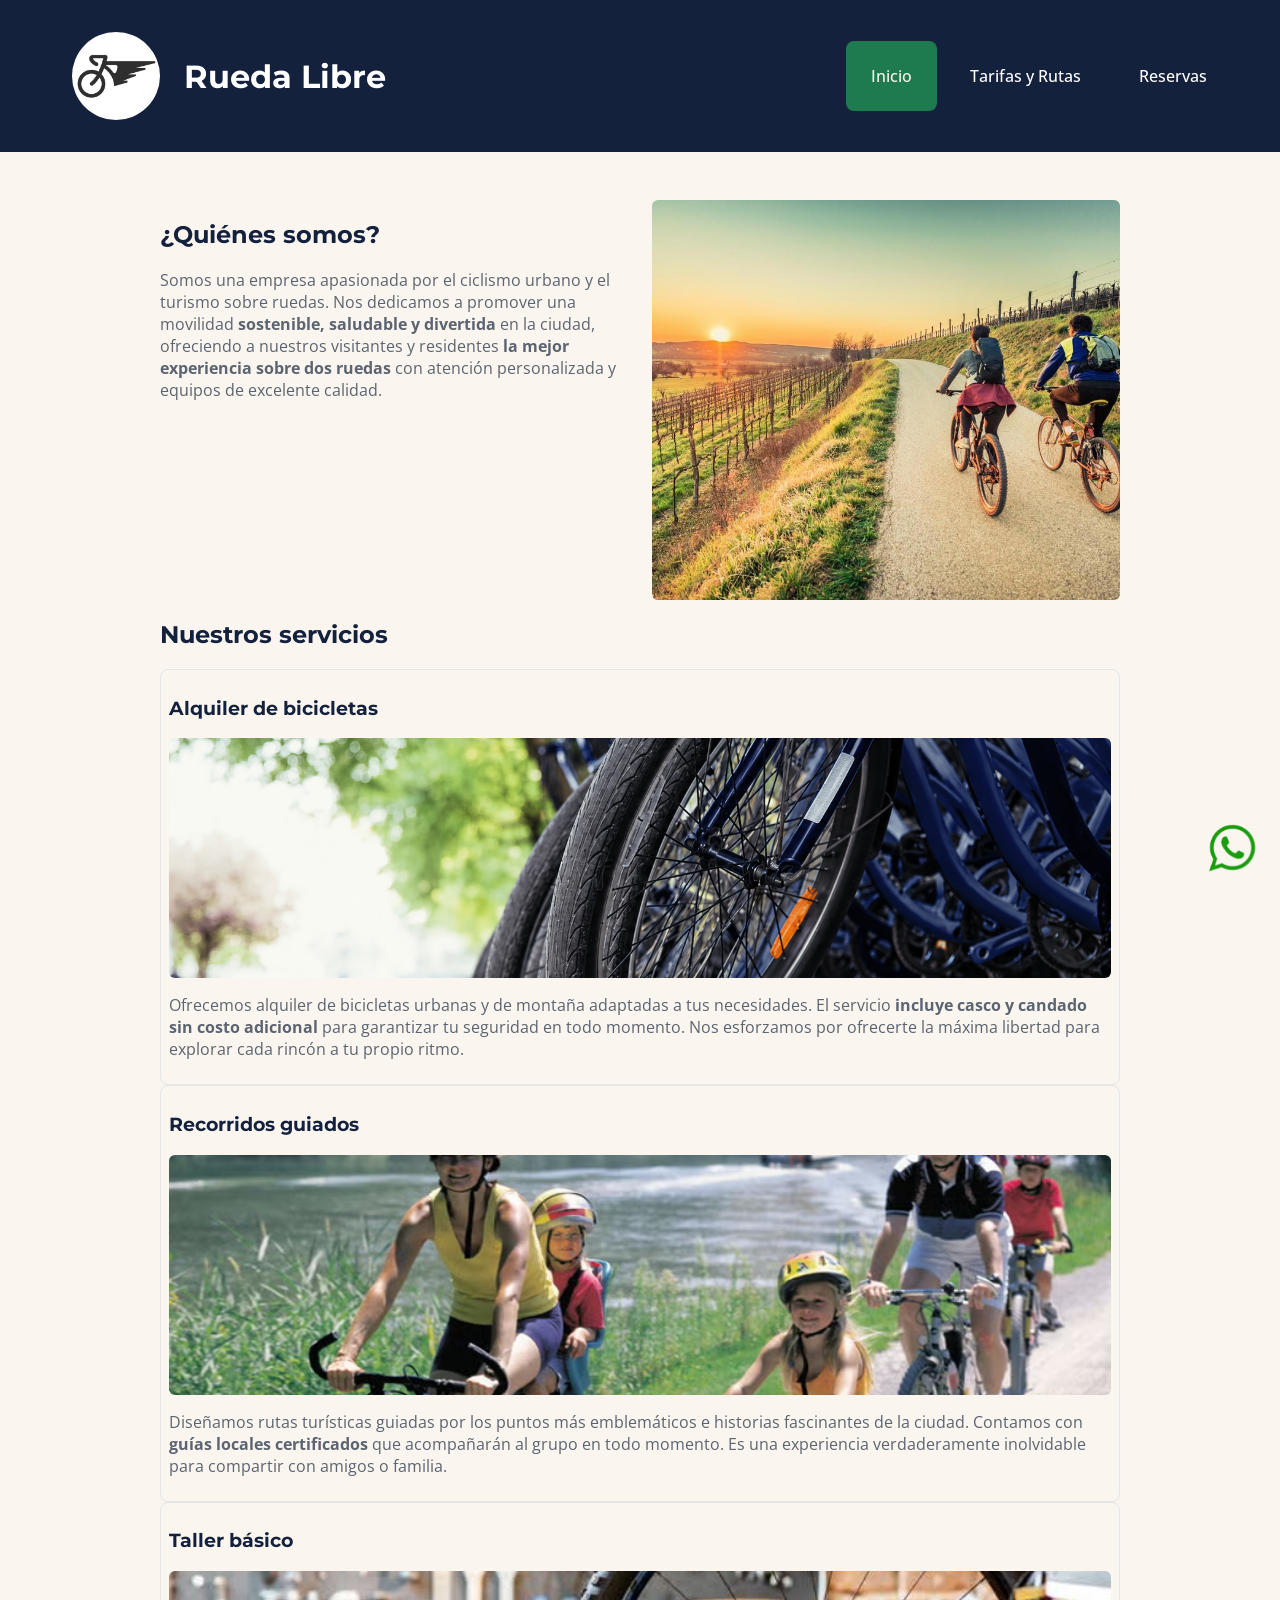
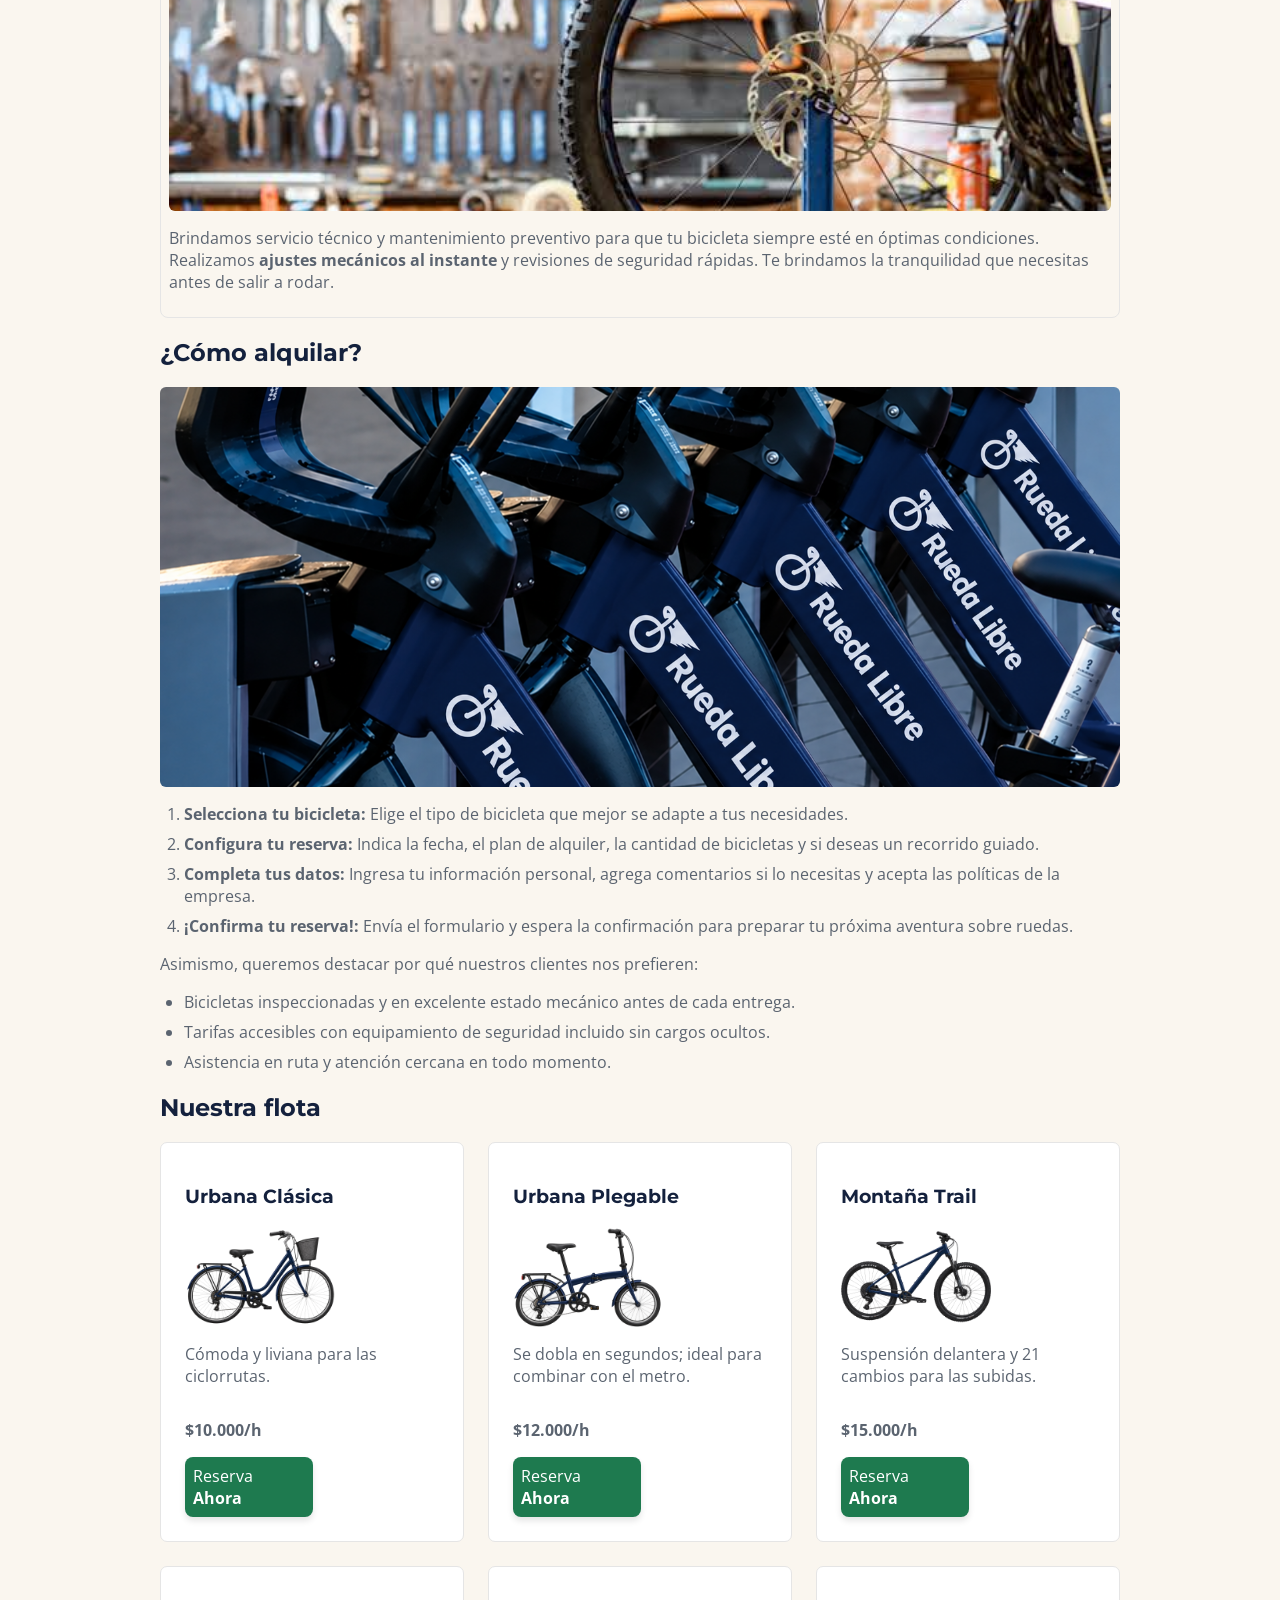
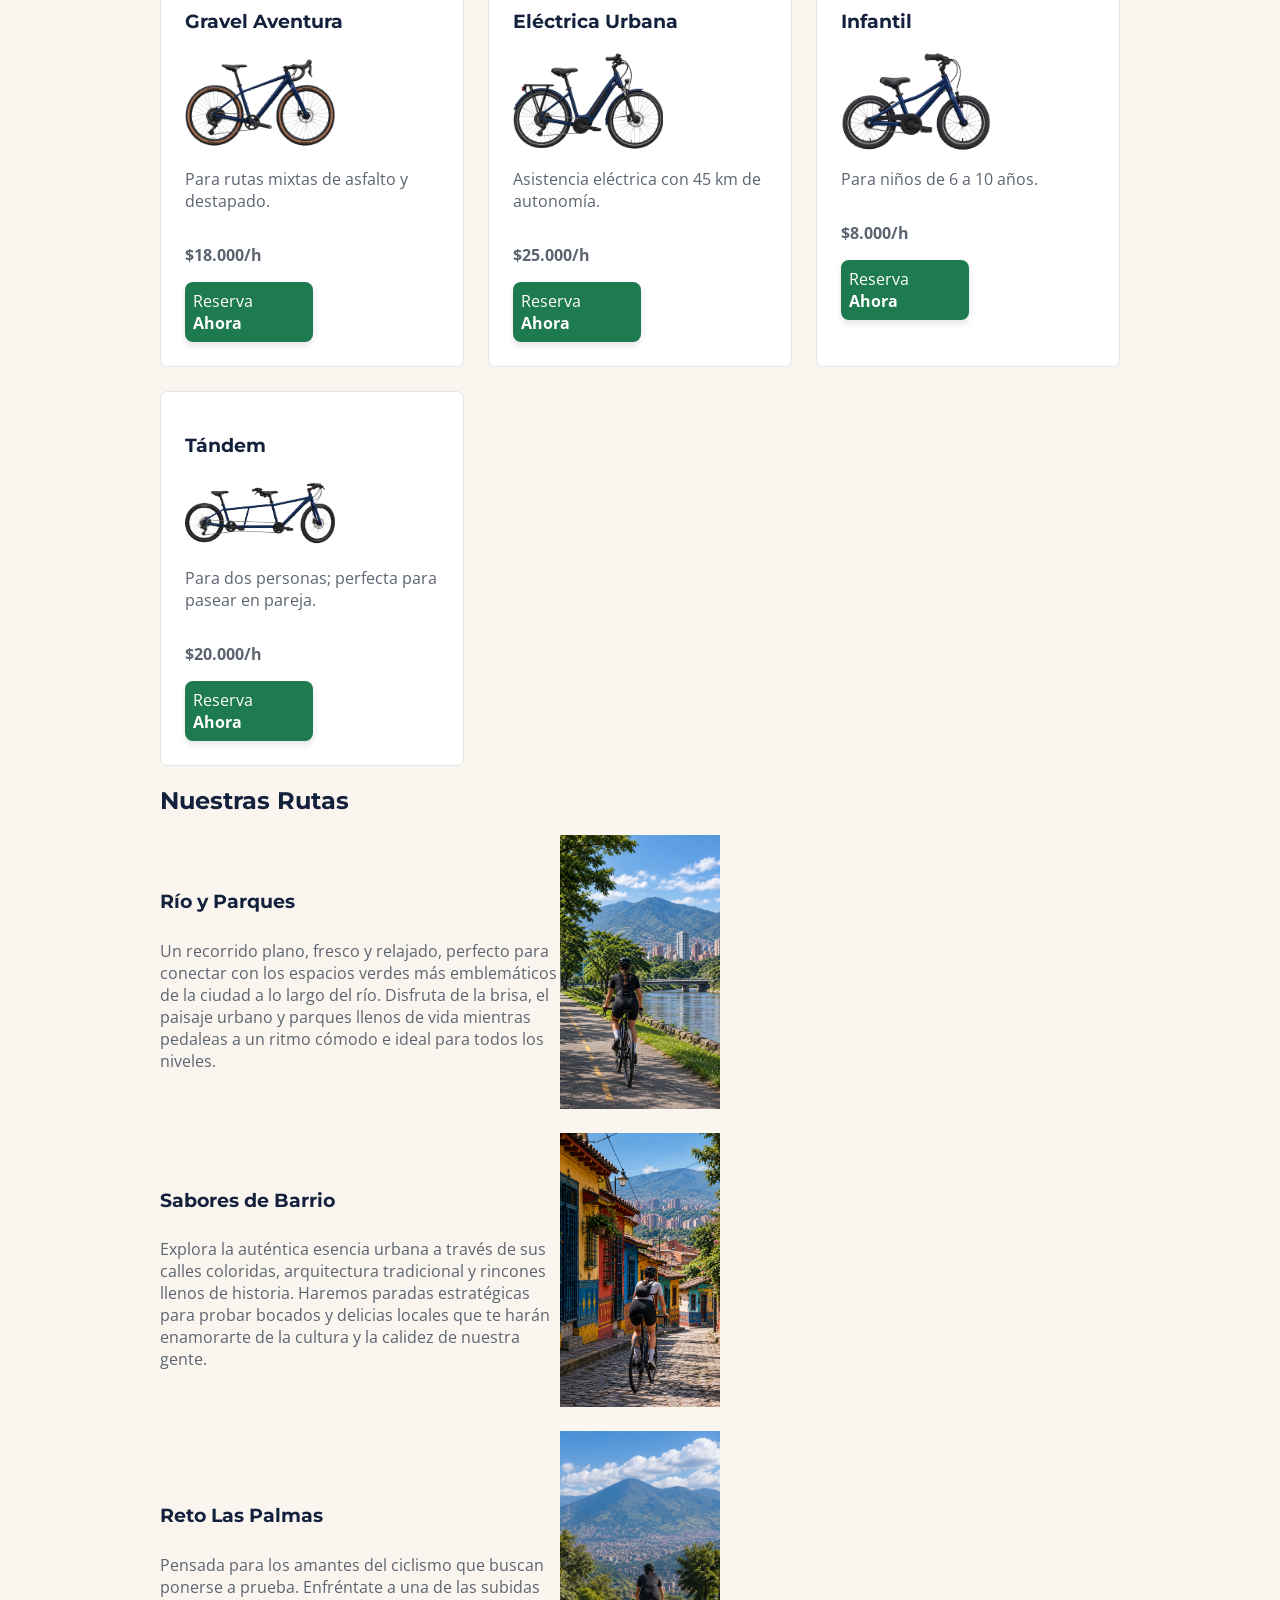
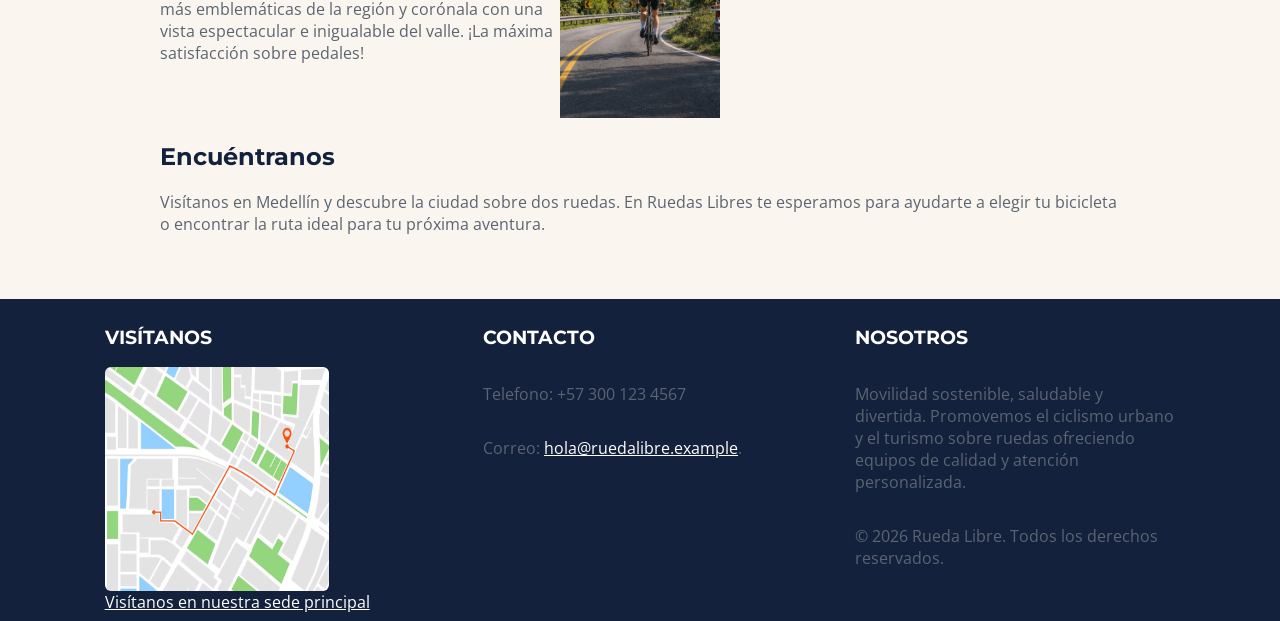
==== commit 6a66538e: "SE avanza en dia 1 y 2 de la semana 2" ====
--- a/index.html
+++ b/index.html
@@ -21,7 +21,7 @@
         <nav>
             <ul>
 
-                <li><a href="index.html">Inicio</a></li>
+                <li><a href="index.html" class="activo">Inicio</a></li>
                 <li><a href="paginas/tarifas.html">Tarifas y Rutas</a></li>
                 <li><a href="paginas/reservas.html">Reservas</a></li>
 
@@ -29,25 +29,33 @@
         </nav>
 
     </header>
-    <section><img src="img/Bici-Promo.avif" alt="Imagen Promotiva Bicicleta"></section>
     
     <main>
         
-        <section>
-            <h2>¿Quiénes somos?</h2>
-
-            <p>Somos una empresa apasionada por el ciclismo urbano y el turismo sobre ruedas. Nos dedicamos a promover una movilidad <strong>sostenible, saludable y divertida</strong> en la ciudad, ofreciendo a nuestros visitantes y residentes <a href="#Encuentranos" class="link-gen">la mejor experiencia sobre dos ruedas</a> con atención personalizada y equipos de excelente calidad.</p>
+        <section class="QuienSomos">
+            <article>
+                <h2>¿Quiénes somos?</h2>
+                <p>Somos una empresa apasionada por el ciclismo urbano y el turismo sobre ruedas. 
+                    Nos dedicamos a promover una movilidad <strong>sostenible, saludable y divertida</strong> en la ciudad, 
+                    ofreciendo a nuestros visitantes y residentes <a href="#Encuentranos" class="link-gen">
+                        <strong> la mejor experiencia sobre dos ruedas</strong></a> con atención personalizada y equipos de excelente calidad.</p>
+            </article>
+
+            <img src="img/Bici-Promo.png" alt="Imagen Promotiva Bicicleta" class ="img-inc">
+
 
         </section>
 
         <section>
             <h2>Nuestros servicios</h2>
 
-            <img src="/img/QSomos.avif" alt="">
+            
 
 
             <article id="Alquiler">
                 <h3>Alquiler de bicicletas</h3>
+                <img src="img/Alquiler-img.png" alt="">
+                
 
                 <p>Ofrecemos alquiler de bicicletas urbanas y de montaña adaptadas a tus necesidades. El servicio <strong> incluye casco y candado sin costo adicional</strong> para garantizar tu seguridad en todo momento. Nos esforzamos por ofrecerte la máxima libertad para explorar cada rincón a tu propio ritmo.</p>
 
@@ -55,6 +63,7 @@
 
             <article id="Recorrido">
                 <a href="paginas/tarifas.html#Recorridos" class="link-gen"><h3>Recorridos guiados</h3></a>
+                <img src="img/QSomos.png" alt="">
 
                 <p>Diseñamos rutas turísticas guiadas por los puntos más emblemáticos e historias fascinantes de la ciudad. Contamos con <strong>guías locales certificados</strong> que acompañarán al grupo en todo momento. Es una experiencia verdaderamente inolvidable para compartir con amigos o familia.</p>
     
@@ -62,6 +71,7 @@
     
             <article id="Taller">
                 <h3>Taller básico</h3>
+                <img src="img/Taller-img.png" alt="">
 
                 <p>Brindamos servicio técnico y mantenimiento preventivo para que tu bicicleta siempre esté en óptimas condiciones. Realizamos <strong>ajustes mecánicos al instante</strong> y revisiones de seguridad rápidas. Te brindamos la tranquilidad que necesitas antes de salir a rodar.</p>
     
@@ -73,7 +83,7 @@
             <article>
                 <h2>¿Cómo alquilar?</h2>
 
-                <img src="img/Rueda-Renta.png" alt="">
+                <img src="img/Rueda-Renta.png" alt="" class="img-inc">
 
                 <ol>
                     <li><strong>Selecciona tu bicicleta:</strong> Elige el tipo de bicicleta que mejor se adapte a tus necesidades.</li>
@@ -82,7 +92,7 @@
                     <li><strong>¡Confirma tu reserva!:</strong> Envía el formulario y espera la confirmación para preparar tu próxima aventura sobre ruedas.</li>
                 </ol>
 
-                <a class="Reservation" href="paginas/reservas.html" >Reserva <strong>Ahora</strong></a>
+                <!-- <a class="Reservation" href="paginas/reservas.html" >Reserva <strong>Ahora</strong></a> -->
             </article>
     
             <article>
@@ -97,6 +107,92 @@
 
             </article>
         </section>
+        <h2>Nuestra flota</h2>
+        <section class="flota">
+            
+            <article>
+                <h3>Urbana Clásica</h3>
+                <img src="img/Urb-Clas.png" alt="">
+                <p>Cómoda y liviana para las ciclorrutas.</p>
+                <p><strong>$10.000/h</strong> </p>
+                 <a class="Reservation" href="paginas/reservas.html" >Reserva <strong>Ahora</strong></a>
+            </article>
+            <article>
+                <h3>Urbana Plegable</h3>
+                <img src="img/Urb-Pleg.png" alt="">
+                <p>Se dobla en segundos; ideal para combinar con el metro.</p>
+                <p><strong>$12.000/h</strong> </p>
+                 <a class="Reservation" href="paginas/reservas.html" >Reserva <strong>Ahora</strong></a>
+            </article>
+            <article>
+                <h3>Montaña Trail</h3>
+                <img src="img/Mont-Trial.png" alt="">
+                <p>Suspensión delantera y 21 cambios para las subidas.</p>
+                <p><strong>$15.000/h</strong> </p>
+                 <a class="Reservation" href="paginas/reservas.html" >Reserva <strong>Ahora</strong></a>
+            </article>
+            <article>
+                <h3>Gravel Aventura</h3>
+                <img src="img/Grav-Avent.png" alt="">
+                <p>Para rutas mixtas de asfalto y destapado.</p>
+                <p><strong>$18.000/h</strong> </p>
+                 <a class="Reservation" href="paginas/reservas.html" >Reserva <strong>Ahora</strong></a>
+            </article>
+            <article>
+                <h3>Eléctrica Urbana</h3>
+                <img src="img/Elec-Urb.png" alt="">
+                <p>Asistencia eléctrica con 45 km de autonomía.</p>
+                <p><strong>$25.000/h</strong> </p>
+                 <a class="Reservation" href="paginas/reservas.html" >Reserva <strong>Ahora</strong></a>
+            </article>
+            <article>
+                <h3>Infantil</h3>
+                <img src="img/Infantil.png" alt="">
+                <p>Para niños de 6 a 10 años.</p>
+                <p><strong>$8.000/h</strong> </p>
+                 <a class="Reservation" href="paginas/reservas.html" >Reserva <strong>Ahora</strong></a>
+            </article>
+            <article>
+                <h3>Tándem</h3>
+                <img src="img/Tandem.png" alt="">
+                <p>Para dos personas; perfecta para pasear en pareja.</p>
+                <p><strong>$20.000/h</strong> </p>
+                 <a class="Reservation" href="paginas/reservas.html" >Reserva <strong>Ahora</strong></a>
+            </article>
+
+
+        </section>
+        <h2>Nuestras Rutas</h2>
+        <aside class="GRutas">
+            <section>
+                <article>
+                    <h3>Río y Parques</h3>
+                    <p>Un recorrido plano, fresco y relajado, perfecto para conectar con los espacios verdes más 
+                        emblemáticos de la ciudad a lo largo del río. Disfruta de la brisa, el paisaje urbano y 
+                        parques llenos de vida mientras pedaleas a un ritmo cómodo e ideal para todos los niveles.</p>
+                </article>
+                <img src="img/Rio-Parq-img.png" alt="">
+            </section>
+            <section>
+                <article>
+                    <h3>Sabores de Barrio</h3>
+                    <p>Explora la auténtica esencia urbana a través de sus calles coloridas, arquitectura tradicional 
+                        y rincones llenos de historia. Haremos paradas estratégicas para probar bocados y delicias 
+                        locales que te harán enamorarte de la cultura y la calidez de nuestra gente.</p>
+                </article>
+                <img src="img/Sab-Bar-img.png" alt="">
+            </section>
+            <section>
+                <article>
+                    <h3>Reto Las Palmas</h3>
+                    <p>Pensada para los amantes del ciclismo que buscan ponerse a prueba. Enfréntate a una de las subidas 
+                        más emblemáticas de la región y corónala con una vista espectacular e inigualable del valle. 
+                        ¡La máxima satisfacción sobre pedales!</p>
+                </article>
+                <img src="img/Ret-palmas-img.png" alt="">
+            </section>
+
+        </aside>
 
         <section>
             <h2  id="#Encuentranos">Encuéntranos</h2>
--- a/css/styles.css
+++ b/css/styles.css
@@ -120,12 +120,11 @@
     font-weight: 700px;
 }
 
-aside{
-
-    display: block;
+.Tarifas-Side {
+    display: flex;
+    flex-direction: column;
     margin: var(--Logo-Mont);
-
-}
+    }
 
 /* Formulario */
 
@@ -264,8 +263,15 @@
     margin: var(--Text-md);
 }
 
-section img { 
-
+.QuienSomos {
+
+    display: grid;
+    grid-template-columns: repeat(2, 1fr);
+    gap: var(--Text-md);
+}
+
+.img-inc { 
+    border-radius: 6px;
     width: 100%;
     height: 400px;
     object-fit: cover; /* ¡Esta es la clave! Hace que la imagen cubra todo el contenedor recortándose proporcionalmente si es necesario */
@@ -318,7 +324,7 @@
 }
 
 .img-footer{
-
+    border-radius: 6px;
     width: var(--img-final);
     height: var(--img-final);
 
@@ -329,13 +335,12 @@
     color: var(--Blancuzco);
     background-color: var(--Btn-Link);
     border-radius: var(--Text-sm);
-    padding: var(--Text-sm) var(--Text-md);
+    padding: var(--Text-sm) var(--Text-sm);
     font-family: var(--Font-Text);
     cursor: pointer; /* Cambia el cursor a una mano */
     box-shadow: 0 4px 6px rgba(0, 0, 0, 0.1); /* Sombra suave */
     transition: all 0.3s ease; /* Suaviza todas las transiciones */
-
-
+    max-width: 7rem;
 }
 
 .menu{
@@ -345,9 +350,78 @@
 
 .link-gen{
 
-    color: #000000;
+    color: var(--Sec-Text);
     text-decoration: none;
 
+}
+
+.activo {
+    background-color: var(--Btn-Link);
+    color: var(--Background);
+
+}
+
+.activo:hover {
+    background-color: #209e63;
+    transform: translateY(-2px);
+    box-shadow: 0 6px 12px rgba(0, 0, 0, 0.15);
+}
+
+.GRutas { 
+    margin: 0;
+}
+/*
+    display: grid;
+    grid-template-columns: repeat(2, 1fr);
+    gap: var(--Text-md);
+    */
+.GRutas section{
+    display: grid;
+    grid-template-columns: auto 1fr;
+    align-items: center;
+    justify-content: space-between;
+    margin-bottom: var(--Text-md);
+}
+
+.GRutas section article {
+    max-width: 400px;
+    display: flex;
+    flex-direction: column;
+    gap: 8px; /* Espacio entre el h3 y el p */
+}
+
+.GRutas section article p {
+    margin: 0;
+    /* Evita que palabras muy largas rompan el diseño si las hubiera */
+    word-break: break-word; 
+}
+.GRutas img {
+
+    width: 10rem;
+    /*
+    border-radius: 6px;
+    height: 17rem;
+    */
+}
+
+.flota {
+    display: grid;
+    grid-template-columns: repeat(3, 1fr);
+    gap: var(--Text-md);
+}
+
+.flota article {
+    background-color: var(--Blancuzco);
+    border: 0.5px solid var(--Division);
+    border-radius: 7px ;
+    padding: var(--Text-md);
+    display: flex;
+    flex-direction: column;
+}
+
+.flota img {
+    border-radius: 6px;
+    width: 150px;
 }
 
 #wpp{
@@ -366,19 +440,28 @@
 }
 
 #Alquiler, #Recorrido, #Taller{
+
    padding: var(--Text-sm) var(--Text-sm);
    border: 0.5px solid var(--Division);
    border-radius: var(--Text-sm);
    flex-direction: column;
-   box-shadow: var(--Sec-Text) 0.5px 0.5px 1px;
-
-}
-
+   
+
+}
+
+#Alquiler img, #Recorrido img, #Taller img{
+    border-radius: 6px;
+    display: block;
+    object-fit: cover;
+    width: 100%;
+    height: 15rem;
+}
 
 /*Hover focus*/
 
 nav ul li a:hover{
     background-color: var(--Sec-Text);
+    transform: translateY(-2px);
 
 }
 
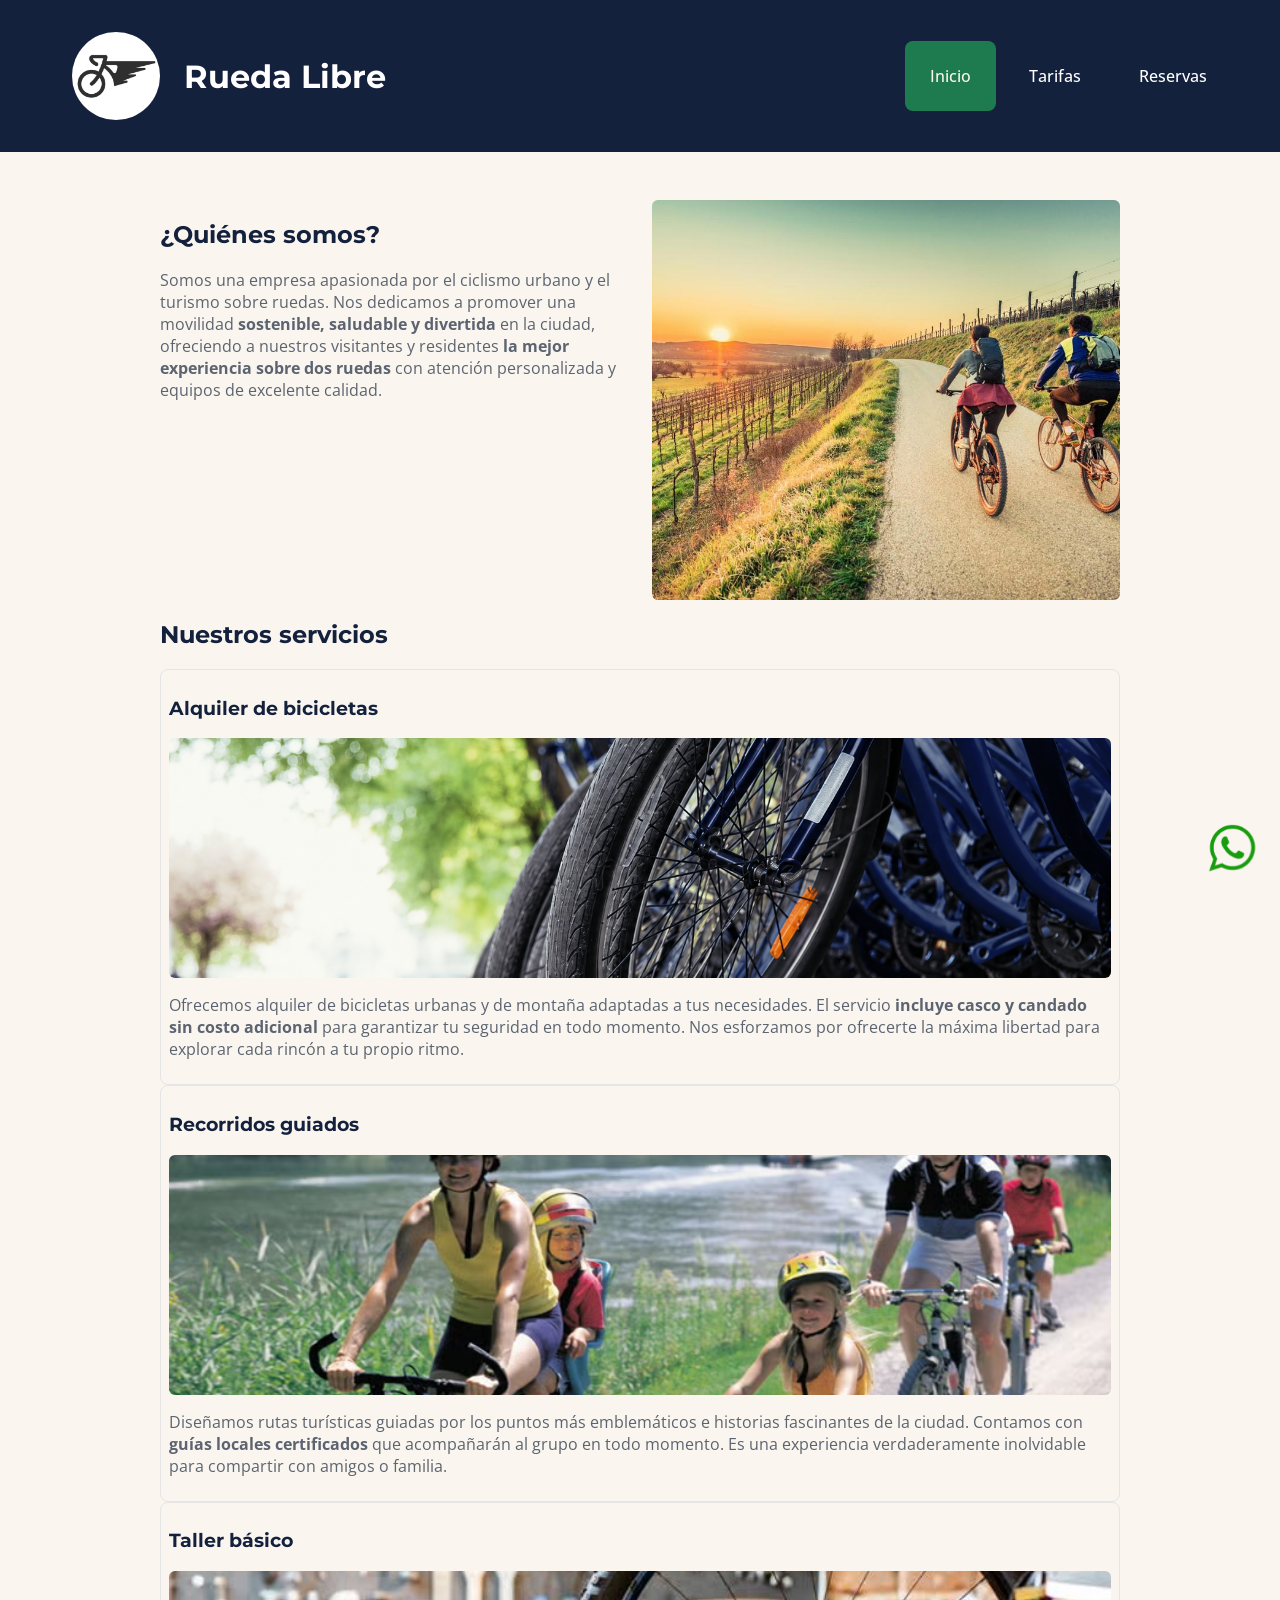
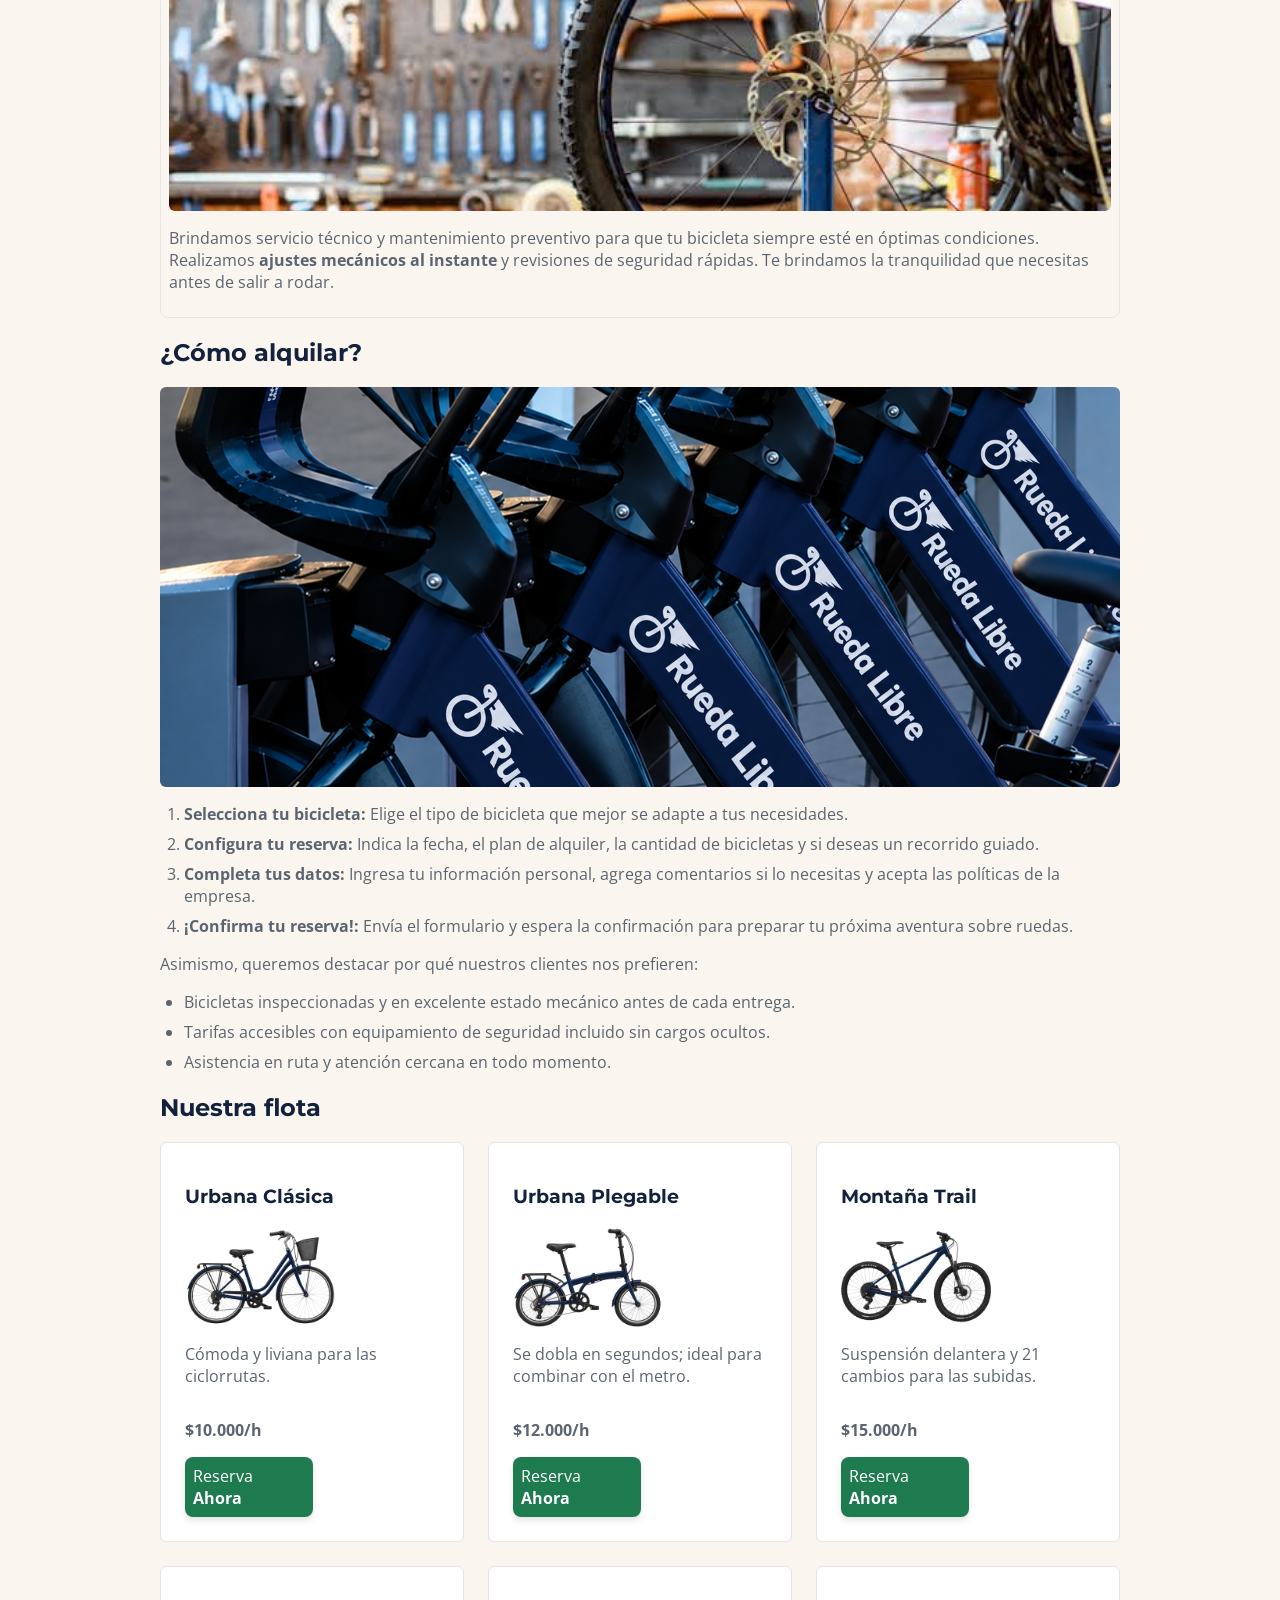
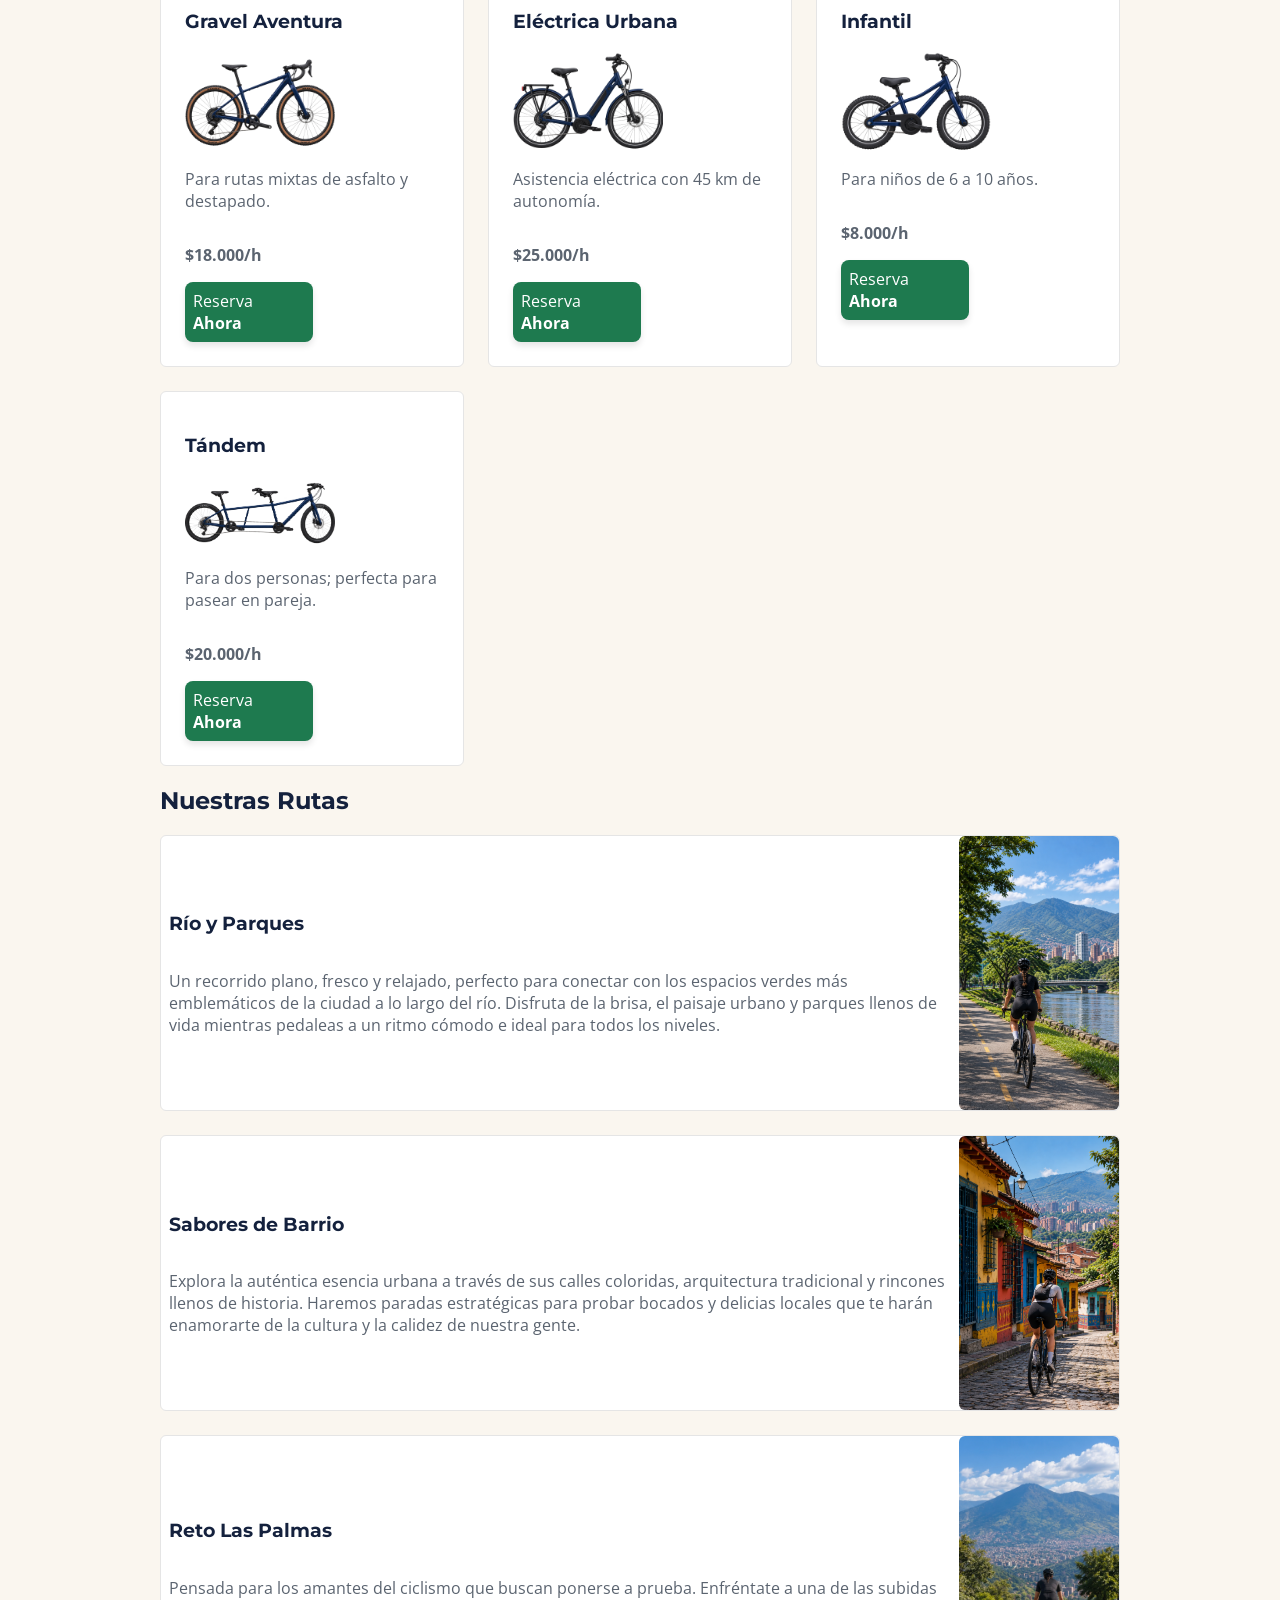
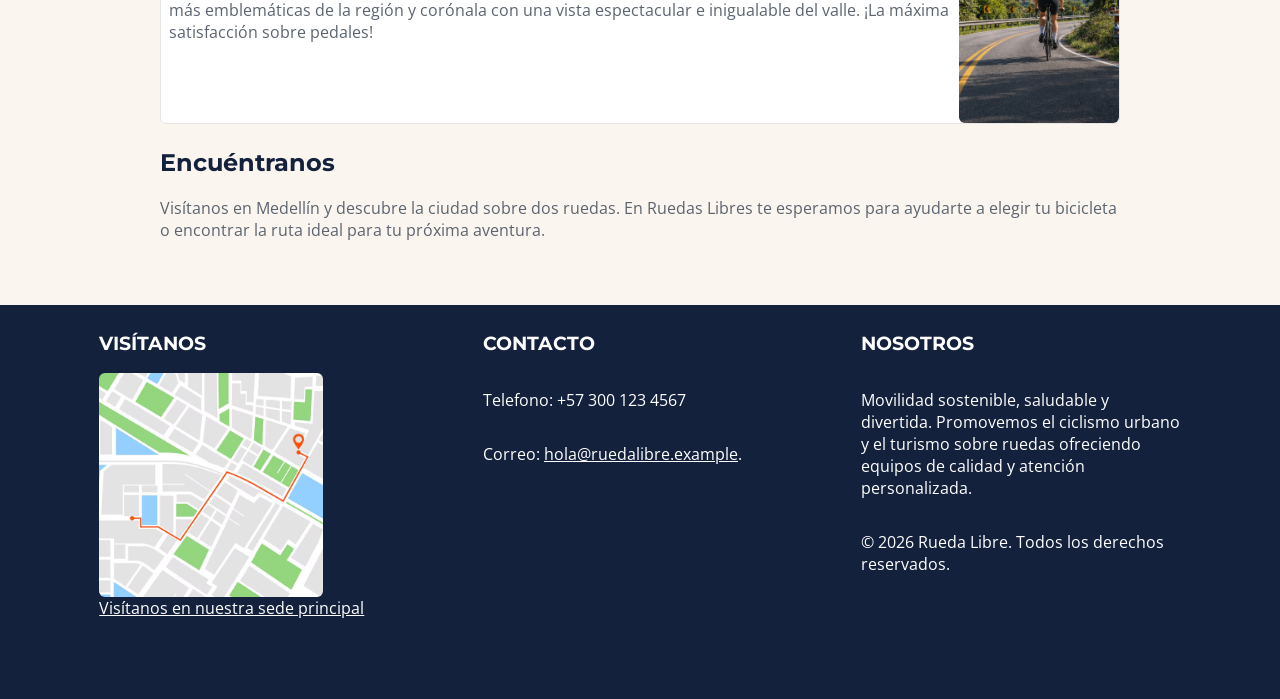
==== commit 4dfcb92a: "v1.5 del proyecto rueda libre, se finaliza semana 2 dia 1, bitacora actualizada y media query aplica" ====
--- a/index.html
+++ b/index.html
@@ -22,7 +22,7 @@
             <ul>
 
                 <li><a href="index.html" class="activo">Inicio</a></li>
-                <li><a href="paginas/tarifas.html">Tarifas y Rutas</a></li>
+                <li><a href="paginas/tarifas.html">Tarifas</a></li>
                 <li><a href="paginas/reservas.html">Reservas</a></li>
 
             </ul>
@@ -159,6 +159,7 @@
                 <p><strong>$20.000/h</strong> </p>
                  <a class="Reservation" href="paginas/reservas.html" >Reserva <strong>Ahora</strong></a>
             </article>
+            
 
 
         </section>
@@ -195,7 +196,7 @@
         </aside>
 
         <section>
-            <h2  id="#Encuentranos">Encuéntranos</h2>
+            <h2  id="Encuentranos">Encuéntranos</h2>
             <p>Visítanos en Medellín y descubre la ciudad sobre dos ruedas. En Ruedas Libres te esperamos para ayudarte a elegir tu bicicleta o encontrar la ruta ideal para tu próxima aventura.</p>
 
         </section>
--- a/css/styles.css
+++ b/css/styles.css
@@ -1,155 +1,281 @@
-:root{
-
-    --Btn-Link:#1E7A4F;
-    --Dest-SecB:#F39A2B;
-    --Title-Header:#14213D;
-    --Background:#FAF6EF;
-    --Sec-Text:#5B6470;
-    --Blancuzco:#FFFFFF;
-    --Division:#E5E5E5;
-    --Font-Title: "Montserrat",Arial,sans-serif;
-    --Font-Text: "Open Sans",Arial, sans-serif;
-    --Text-sm: 0.5rem;
-    --Text-md: 1.5rem;
-    --Text-lg: 3rem;
-    --Logo-Mont:5.5rem;
-    --img-final:14rem;
-    
-
-}
-
-
-
-body{
-
+/* ==========================================================================
+   RUEDA LIBRE · styles.css (mobile first)
+
+   Orden del archivo:
+   1. Variables
+   2. Base (sin media query = versión móvil, una columna)
+   3. Tablet   (min-width: 768px)
+   4. Escritorio (min-width: 1200px)
+
+   Regla de oro: las media queries van SIEMPRE al final, después de la base,
+   para que ganen la cascada sin necesidad de subir la especificidad.
+   ========================================================================== */
+
+
+/* ==========================================================================
+   1. VARIABLES
+   ========================================================================== */
+
+:root {
+
+    /* Colores */
+    --Btn-Link: #1E7A4F;
+    --Dest-SecB: #F39A2B;
+    --Title-Header: #14213D;
+    --Background: #FAF6EF;
+    --Sec-Text: #5B6470;
+    --Blancuzco: #FFFFFF;
+    --Division: #E5E5E5;
+
+    /* Tipografías */
+    --Font-Title: "Montserrat", Arial, sans-serif;
+    --Font-Text: "Open Sans", Arial, sans-serif;
+
+    /* Escala de espaciado: FIJA, no se redefine en las media queries.
+       (antes: --Text-sm, --Text-md, --Text-lg) */
+    --space-xs: 0.5rem;
+    --space-sm: 1rem;
+    --space-md: 1.5rem;
+    --space-lg: 3rem;
+
+    /* Radios (antes se reutilizaba --Text-sm como radio) */
+    --radius-sm: 6px;
+    --radius-md: 8px;
+    --radius-lg: 12px;
+
+    /* Tokens que SÍ cambian por pantalla. Aquí van los valores móvil;
+       tablet y escritorio los redefinen al final del archivo. */
+    --page-pad: 1rem;              /* relleno de header, main y footer */
+    --logo-size: 3.5rem;           /* antes --Logo-Mont (5.5rem) */
+    --cell-pad: 0.5rem 0.35rem;    /* relleno de td y th */
+
+    --img-final: 14rem;
+}
+
+
+/* ==========================================================================
+   2. BASE (MÓVIL)
+   ========================================================================== */
+
+/* ---------- 2.1 Global ---------- */
+
+body {
     background-color: var(--Background);
     margin: 0;
-
-}
-
-footer{
-    display: flex; 
-    justify-content: space-around;
+}
+
+/* Ninguna imagen del sitio puede ser más ancha que su contenedor */
+img {
+    max-width: 100%;
+    height: auto;
+}
+
+/* Títulos */
+h1, h2, h3, legend {
+    color: var(--Title-Header);
+    font-family: var(--Font-Title);
+}
+
+/* Texto y listas */
+p, ul, ol, dl {
+    color: var(--Sec-Text);
+    font-family: var(--Font-Text);
+}
+
+/* Listas dentro de artículos */
+article ol,
+article ul {
+    display: flex;
+    flex-direction: column;
+    gap: var(--space-xs);
+    padding-left: var(--space-md);
+}
+
+
+/* ---------- 2.2 Header y navegación ---------- */
+/* Móvil: nombre arriba y menú debajo, todo centrado */
+
+header {
     background-color: var(--Title-Header);
     font-family: var(--Font-Text);
     color: var(--Blancuzco);
-    padding: var(--Text-sm) var(--Text-lg);
+    padding: var(--space-xs) var(--page-pad);
+    display: flex;
+    flex-direction: column;
+    align-items: center;
+}
+
+header div {
+    display: flex;
+    align-items: center;
+    justify-content: center;
+}
+
+header h1 {
+    color: var(--Blancuzco);
+    margin: 0;
+    font-size: 1.5rem;
+}
+
+header img {
+    width: var(--logo-size);
+    height: var(--logo-size);
+    object-fit: cover;               /* Evita que la imagen se deforme */
+    border-radius: 50%;
+    margin: var(--space-xs);
+}
+
+nav ul {
+    display: flex;
+    flex-wrap: wrap;
+    justify-content: center;
+    gap: var(--space-xs);
     list-style: none;
+    margin: 0;
+    padding: 0;
+    margin-top: 1rem;
     
 }
 
-footer section{
-    display: flex; 
-    flex-direction: column;
-    align-items:flex-start;
-    flex-wrap: wrap;
-}
-
-footer section p{
-    font-family: var(--Font-Text);
-    max-width: 20rem;
-}
-
-footer h3{
-    font-family: var(--Font-Title);
-    color: var(--Blancuzco);
-}
-
-
-footer a{
-    color: var(--Blancuzco);
-}
-
-header{
+nav ul li a {
+    display: block;
+    padding: 0.75rem 1rem;
+    color: var(--Blancuzco);
+    text-decoration: none;
+    font-weight: 500;
+    border-radius: var(--radius-md);
+    transition: background-color 0.3s;
+}
+
+
+/* ---------- 2.3 Main ---------- */
+
+main {
+    padding: var(--page-pad);
+    max-width: 60rem;
+    margin: 0 auto;
+}
+
+/* Página de reservas: formulario y resumen en una sola columna.
+   minmax(0, 1fr) evita que un hijo ancho (input date, tabla) estire la columna. */
+#Main-Form {
+    max-width: 70rem;
+    display: grid;
+    grid-template-columns: minmax(0, 1fr);
+    gap: var(--space-md);
+}
+
+
+/* ---------- 2.4 Footer ---------- */
+
+footer {
+    display: flex;
+    flex-direction: column;
+    align-items: center;
+    gap: var(--space-md);
+    text-align: center;
     background-color: var(--Title-Header);
     font-family: var(--Font-Text);
     color: var(--Blancuzco);
-    padding: var(--Text-sm) var(--Text-lg);
-    display: flex;    
-    align-items: center; 
-    justify-content: space-between;
-
-}
-
-header div{
-    display: flex;    
-    align-items: center; 
-    
-
-}
-
-main {
-
-    padding: var(--Text-lg);
-    max-width: 60rem;
-    margin: 0 auto;
-
-}
-
-
+    padding: var(--space-xs) var(--page-pad);
+    padding-bottom: 5rem;
+}
+
+footer section {
+    display: flex;
+    flex-direction: column;
+    align-items: center;
+    flex-wrap: wrap;
+}
+
+footer section p {
+    color: var(--Blancuzco);
+    max-width: 20rem;
+}
+
+footer h3 {
+    font-family: var(--Font-Title);
+    color: var(--Blancuzco);
+}
+
+footer a {
+    color: var(--Blancuzco);
+}
+
+/* Ancho preferido de 14rem, pero nunca más que el contenedor.
+   aspect-ratio + object-fit evitan que la imagen se deforme. */
+.img-footer {
+    border-radius: var(--radius-sm);
+    width: var(--img-final);
+    height: auto;
+    aspect-ratio: 1 / 1;
+    object-fit: cover;
+}
+
+
+/* ---------- 2.5 Tablas (Tarifas) ---------- */
+/* Móvil: letra y relleno pequeños para que quepan sin scroll lateral */
 
 table {
-
-    width: 100%;                  /* Ocupa todo el ancho disponible */
+    border-bottom: 1px solid var(--Division);
+    width: 100%;
     border-collapse: collapse;
     text-align: left;
     font-family: var(--Font-Text);
-
+    font-size: 0.8rem;
 }
 
 caption {
-
     font-family: var(--Font-Title);
-    margin: var(--Text-lg);
+    margin: var(--space-sm);
     color: var(--Title-Header);
-
 }
 
 td {
-    padding: 1rem var(--Text-lg); 
+    padding: var(--cell-pad);
     border-bottom: 1px solid var(--Division);
     color: var(--Sec-Text);
 }
 
 th {
-    padding: 1rem var(--Text-lg); /* Espaciado interno cómodo (arriba/abajo y lados) */
+    padding: var(--cell-pad);
     border-bottom: 1px solid var(--Division);
-    background-color: var(--Title-Header);    /* Tu fondo azul oscuro */
-    color: var(--Blancuzco);               /* Texto blanco para buen contraste */
-    font-family: var(--Font-Title); /* Tu fuente de títulos */
-    font-weight: 700px;
+    background-color: var(--Title-Header);
+    color: var(--Blancuzco);
+    font-family: var(--Font-Title);
+    font-weight: 700;
 }
 
 .Tarifas-Side {
     display: flex;
     flex-direction: column;
-    margin: var(--Logo-Mont);
-    }
-
-/* Formulario */
+    margin: var(--space-md) 0;
+}
+
+
+/* ---------- 2.6 Formulario de reserva ---------- */
 
 form {
     max-width: 650px;
     margin: 0 auto;
     background: var(--Blancuzco);
-    padding: 35px;
-    border-radius: 12px;
+    padding: 0.75rem;
+    border-radius: var(--radius-lg);
     border: 1px solid var(--Division);
     box-shadow: 0 4px 20px rgba(20, 33, 61, 0.05);
 }
 
 fieldset {
+    min-width: 0;                 /* un fieldset no se encoge sin esto */
     border: 1px solid var(--Division);
-    border-radius: 8px;
-    padding: 22px;
+    border-radius: var(--radius-md);
+    padding: 1rem;
     margin-bottom: 24px;
     background-color: var(--Blancuzco);
 }
 
 legend {
-    font-family: var(--Font-Title);
-    font-size: var(--Text-md);
-    color: var(--Title-Header);
+    font-size: 1.25rem;
     padding: 0 10px;
 }
 
@@ -165,20 +291,29 @@
     color: var(--Title-Header);
 }
 
+/* Campos de entrada (se agregó textarea, que no tenía estilos).
+   font-size 1rem evita el zoom automático de iOS al enfocar un campo. */
 input[type="text"],
 input[type="email"],
 input[type="tel"],
 input[type="date"],
 input[type="number"],
-select {
+select,
+textarea {
     width: 100%;
+    min-width: 0;
     padding: 12px 14px;
     border: 1px solid var(--Division);
-    border-radius: 6px;
+    border-radius: var(--radius-sm);
     font-family: var(--Font-Text);
+    font-size: 1rem;
     color: var(--Title-Header);
-    box-sizing: border-box; 
+    box-sizing: border-box;
     background-color: var(--Blancuzco);
+}
+
+textarea {
+    resize: vertical;
 }
 
 input::placeholder {
@@ -186,18 +321,19 @@
     opacity: 0.7;
 }
 
-input:focus, select:focus {
+input:focus, select:focus, textarea:focus {
     outline: none;
     border-color: var(--Btn-Link);
     box-shadow: 0 0 0 3px rgba(30, 122, 79, 0.15);
 }
 
+/* Opciones tipo lista (radio / checkbox) */
 ul.No-list {
     padding: 0;
     margin: 0;
     display: flex;
     flex-direction: column;
-    gap: 10px; /* Espaciado uniforme entre opciones */
+    gap: 10px;
 }
 
 ul.No-list li label {
@@ -209,287 +345,348 @@
     cursor: pointer;
     background-color: var(--Background);
     padding: 10px 14px;
-    border-radius: 6px;
+    border-radius: var(--radius-sm);
     border: 1px solid var(--Division);
-
 }
 
 ul.No-list li label:hover {
     border-color: var(--Btn-Link);
 }
 
+/* Botón de envío */
 button[type="submit"] {
     background-color: var(--Btn-Link);
     color: var(--Blancuzco);
     border: none;
     padding: 14px 10px;
     font-family: var(--Font-Title);
-    border-radius: 6px;
+    border-radius: var(--radius-sm);
     cursor: pointer;
     margin-top: 10px;
 }
 
 button[type="submit"]:hover {
     background-color: #209e63;
-    
-}
-
-/*Especificos*/
-
-nav ul {
-    display: flex;
-    gap: var(--Text-sm);
-    list-style: none;
-    flex-wrap: wrap;
-    padding: 0;
-}
-
-nav ul li a {
-    display: block; /* Hace que el enlace se comporte como un bloque y llene el li */
-    padding: var(--Text-md) 25px; /* ¡Ajusta esto! Más padding vertical y horizontal = más área iluminada */
-    color: var(--Blancuzco);
+}
+
+/* Resumen de la reserva.
+   Se quitó max-height: 300px (cortaba el texto al angostarse la columna);
+   align-self: start logra que no se estire a la altura del formulario. */
+#Reser-Cont {
+    align-self: start;
+    padding: var(--space-md);
+    background-color: var(--Blancuzco);
+    border-radius: var(--radius-lg);
+    border: 1px solid var(--Division);
+    box-sizing: border-box;
+    width: 100%;
+    max-width: 25rem;   /* ≈ 480 px; ajústalo a tu gusto */
+    margin: 0 auto; 
+}
+
+#Reser-Cont h2 {
+    margin-top: 0;
+}
+
+#Reser-Cont p {
+    padding-bottom: var(--space-md);
+    border-bottom: 1px solid var(--Division);
+}
+
+
+/* ---------- 2.7 Botones y enlaces ---------- */
+
+.Reservation {
     text-decoration: none;
-    font-weight: 500;
-    border-radius: var(--Text-sm); /* Opcional: bordes redondeados suaves */
-    transition: background-color 0.3s; /* Transición suave */
-}
-
-header img {
-
-    width: var(--Logo-Mont);       /* Ocupa todo el ancho de su contenedor */
-    height: var(--Logo-Mont);      /* Ocupa todo el alto de su contenedor */
-    object-fit: cover; /* Evita que la imagen se deforme */
-    border-radius: 50%;
-    margin: var(--Text-md);
-}
-
-.QuienSomos {
-
-    display: grid;
-    grid-template-columns: repeat(2, 1fr);
-    gap: var(--Text-md);
-}
-
-.img-inc { 
-    border-radius: 6px;
-    width: 100%;
-    height: 400px;
-    object-fit: cover; /* ¡Esta es la clave! Hace que la imagen cubra todo el contenedor recortándose proporcionalmente si es necesario */
-    display: block;
-    
-}
-
-header h1{
-
-    color: var(--Blancuzco);
-}
-
-h1,h2,h3,legend{
-
-    color: var(--Title-Header);
-    font-family: var(--Font-Title);
-    
-
-}
-
-p,ul,ol,dl{
-
-    color: var(--Sec-Text);
+    color: var(--Blancuzco);
+    background-color: var(--Btn-Link);
+    border-radius: var(--radius-md);
+    padding: var(--space-xs);
     font-family: var(--Font-Text);
-}
-
-article ol{
-    
-    display: flex;
-    flex-direction: column;
-    gap: var(--Text-sm);
-    padding-left: var(--Text-md);
-
-}
-article ul{
-    
-    display: flex;
-    flex-direction: column;
-    gap: var(--Text-sm);
-    padding-left: var(--Text-md);
-
-}
-
-
-/*Clases - ID*/
-
-.No-list {
-    
-    list-style: none;
-}
-
-.img-footer{
-    border-radius: 6px;
-    width: var(--img-final);
-    height: var(--img-final);
-
-}
-
-.Reservation{
-    text-decoration: none;
-    color: var(--Blancuzco);
-    background-color: var(--Btn-Link);
-    border-radius: var(--Text-sm);
-    padding: var(--Text-sm) var(--Text-sm);
-    font-family: var(--Font-Text);
-    cursor: pointer; /* Cambia el cursor a una mano */
-    box-shadow: 0 4px 6px rgba(0, 0, 0, 0.1); /* Sombra suave */
-    transition: all 0.3s ease; /* Suaviza todas las transiciones */
+    cursor: pointer;
+    box-shadow: 0 4px 6px rgba(0, 0, 0, 0.1);
+    transition: all 0.3s ease;
     max-width: 7rem;
 }
 
-.menu{
-
-    color: var(--Background);
-}
-
-.link-gen{
-
+.link-gen {
     color: var(--Sec-Text);
     text-decoration: none;
-
-}
-
+}
+
+/* Enlace activo del menú */
 .activo {
     background-color: var(--Btn-Link);
     color: var(--Background);
-
-}
-
-.activo:hover {
+}
+
+
+/* ---------- 2.8 Secciones de contenido ---------- */
+
+/* Portada / Quiénes somos: una columna en móvil */
+.QuienSomos {
+    display: grid;
+    grid-template-columns: minmax(0, 1fr);
+    gap: var(--space-md);
+}
+
+.img-inc {
+    border-radius: var(--radius-sm);
+    width: 100%;
+    height: 14rem;
+    object-fit: cover;
+    display: block;
+}
+
+/* Galería de rutas: tarjeta en columna, imagen a todo el ancho */
+.GRutas {
+    margin: 0;
+}
+
+.GRutas section {
+    display: flex;
+    flex-direction: column;
+    align-items: stretch;
+    justify-content: space-between;
+    margin-bottom: var(--space-md);
+    border: 0.5px solid var(--Division);
+    border-radius: var(--radius-sm);
+    background-color: var(--Blancuzco);
+}
+
+.GRutas section article {
+    display: flex;
+    flex-direction: column;
+    margin: var(--space-xs);
+}
+
+.GRutas img {
+    width: 100%;
+    height: 12rem;
+    object-fit: cover;
+    border-radius: var(--radius-sm);
+}
+
+/* Flota: una columna en móvil */
+.flota {
+    display: grid;
+    grid-template-columns: minmax(1fr, 1fr);
+    gap: var(--space-md);
+    width: 17rem;
+    margin: 0 auto;
+}
+
+.flota article {
+    background-color: var(--Blancuzco);
+    border: 0.5px solid var(--Division);
+    border-radius: var(--radius-sm);
+    padding: var(--space-md);
+    display: flex;
+    flex-direction: column;
+}
+
+.flota img {
+    border-radius: var(--radius-sm);
+    width: 150px;
+}
+
+/* Servicios (Alquiler, Recorrido, Taller) */
+#Alquiler, #Recorrido, #Taller {
+    padding: var(--space-xs);
+    border: 0.5px solid var(--Division);
+    border-radius: var(--radius-md);
+}
+
+#Alquiler img, #Recorrido img, #Taller img {
+    border-radius: var(--radius-sm);
+    display: block;
+    object-fit: cover;
+    width: 100%;
+    height: 12rem;
+}
+
+
+/* ---------- 2.9 Elementos flotantes (WhatsApp) ---------- */
+
+#wpp {
+    position: fixed;
+    right: var(--space-md);
+    bottom: var(--space-md);
+    z-index: 9999;
+}
+
+#wpp img {
+    width: 3rem;
+}
+
+
+/* ---------- 2.10 Utilidades ---------- */
+
+.No-list {
+    list-style: none;
+}
+
+
+/* ---------- 2.11 Hover / focus ---------- */
+
+nav ul li a:hover {
+    background-color: var(--Sec-Text);
+    transform: translateY(-2px);
+}
+
+tbody tr:hover {
+    background-color: var(--Division);
+}
+
+.activo:hover,
+.Reservation:hover {
     background-color: #209e63;
     transform: translateY(-2px);
     box-shadow: 0 6px 12px rgba(0, 0, 0, 0.15);
 }
 
-.GRutas { 
-    margin: 0;
-}
-/*
-    display: grid;
-    grid-template-columns: repeat(2, 1fr);
-    gap: var(--Text-md);
-    */
-.GRutas section{
-    display: grid;
-    grid-template-columns: auto 1fr;
-    align-items: center;
-    justify-content: space-between;
-    margin-bottom: var(--Text-md);
-}
-
-.GRutas section article {
-    max-width: 400px;
-    display: flex;
-    flex-direction: column;
-    gap: 8px; /* Espacio entre el h3 y el p */
-}
-
-.GRutas section article p {
-    margin: 0;
-    /* Evita que palabras muy largas rompan el diseño si las hubiera */
-    word-break: break-word; 
-}
-.GRutas img {
-
-    width: 10rem;
-    /*
-    border-radius: 6px;
-    height: 17rem;
-    */
-}
-
-.flota {
-    display: grid;
-    grid-template-columns: repeat(3, 1fr);
-    gap: var(--Text-md);
-}
-
-.flota article {
-    background-color: var(--Blancuzco);
-    border: 0.5px solid var(--Division);
-    border-radius: 7px ;
-    padding: var(--Text-md);
-    display: flex;
-    flex-direction: column;
-}
-
-.flota img {
-    border-radius: 6px;
-    width: 150px;
-}
-
-#wpp{
-
-    position: fixed;
-    right: var(--Text-md);
-    bottom: var(--Text-md);
-    z-index: 9999;
-
-}
-
-#wpp img{
-
-    width: var(--Text-lg);
-
-}
-
-#Alquiler, #Recorrido, #Taller{
-
-   padding: var(--Text-sm) var(--Text-sm);
-   border: 0.5px solid var(--Division);
-   border-radius: var(--Text-sm);
-   flex-direction: column;
-   
-
-}
-
-#Alquiler img, #Recorrido img, #Taller img{
-    border-radius: 6px;
-    display: block;
-    object-fit: cover;
-    width: 100%;
-    height: 15rem;
-}
-
-/*Hover focus*/
-
-nav ul li a:hover{
+footer section a:hover {
     background-color: var(--Sec-Text);
-    transform: translateY(-2px);
-
-}
-
-tbody tr:hover {
-    background-color: var(--Division);    /* Un gris muy claro al pasar el cursor */
-}
-
-.Reservation:hover{
-    
-    background-color: #209e63; /* Un verde un poco más oscuro */
-    transform: translateY(-2px); /* Mueve el botón 2 píxeles hacia arriba */
-    box-shadow: 0 6px 12px rgba(0, 0, 0, 0.15); /* Acentúa la sombra */
-
-}
-
-
-footer section a:hover{
-
-    background-color: var(--Sec-Text);
-    
-}
-
-.link-gen:hover{
-
-    color: var(--Sec-Text);
-
-}
-
-
-
-
+}
+
+
+/* ==========================================================================
+   3. TABLET (min-width: 768px)
+   Aquí se recupera la distribución del MiniReto 1 en encabezado y pie.
+   ========================================================================== */
+
+@media (min-width: 768px) {
+
+    /* Tokens por pantalla */
+    :root {
+        --page-pad: 2rem;
+        --logo-size: 5.5rem;
+        --cell-pad: 0.75rem 1.5rem;
+    }
+
+    /* Encabezado: nombre a la izquierda, menú a la derecha */
+    header {
+        flex-direction: row;
+        justify-content: space-between;
+    }
+
+    header h1 {
+        margin: 0.67em 0;
+        font-size: 2rem;
+    }
+
+    header img {
+        margin: var(--space-md);
+    }
+
+    nav ul {
+        justify-content: flex-start;
+        margin: 1rem 0;
+    }
+
+    nav ul li a {
+        padding: var(--space-md) 25px;
+    }
+
+    /* Portada */
+    .QuienSomos {
+        grid-template-columns: repeat(2, minmax(0, 1fr));
+    }
+
+    .img-inc {
+        height: 400px;
+    }
+
+    /* Servicios */
+    #Alquiler img, #Recorrido img, #Taller img {
+        height: 15rem;
+    }
+
+    /* Flota: 2 columnas (con 3 la tarjeta queda muy angosta a 768 px) */
+    .flota {
+        grid-template-columns: repeat(2, minmax(0, 1fr));
+        width: 45rem;
+        margin: 0 auto;
+    }
+
+    /* Galería de rutas: imagen a la derecha, como el MiniReto 1 */
+    .GRutas section {
+        flex-direction: row;
+        align-items: center;
+    }
+
+    .GRutas img {
+        width: 10rem;
+        height: auto;
+    }
+
+    /* Tablas */
+    table {
+        font-size: 1rem;
+    }
+
+    caption {
+        margin: var(--space-lg);
+    }
+
+    .Tarifas-Side {
+        margin: 5.5rem;
+    }
+
+    /* Reservas (sigue en una columna; el resumen aún no cabe al lado) */
+    #Main-Form {
+        gap: var(--space-lg);
+    }
+
+    form {
+        padding: 35px;
+    }
+
+    fieldset {
+        padding: 22px;
+    }
+
+    legend {
+        font-size: var(--space-md);
+    }
+
+    /* Pie: tres secciones en fila */
+    footer {
+        flex-direction: row;
+        align-items: stretch;
+        justify-content: space-around;
+        gap: var(--space-sm);
+        text-align: left;
+    }
+
+    footer section {
+        align-items: flex-start;
+    }
+}
+
+
+/* ==========================================================================
+   4. ESCRITORIO (min-width: 1200px)
+   ========================================================================== */
+
+@media (min-width: 1200px) {
+
+    /* Tokens por pantalla: vuelven a los valores originales */
+    :root {
+        --page-pad: var(--space-lg);
+        --cell-pad: 1rem var(--space-lg);
+    }
+
+    /* Flota: 3 columnas */
+    .flota {
+        grid-template-columns: repeat(3, minmax(0, 1fr));
+        width: 100%;
+        margin: 0 auto;
+    }
+
+    /* Reservas: formulario + resumen lado a lado */
+    #Main-Form {
+        grid-template-columns: 2fr 1fr;
+        gap: 6rem;
+    }
+}
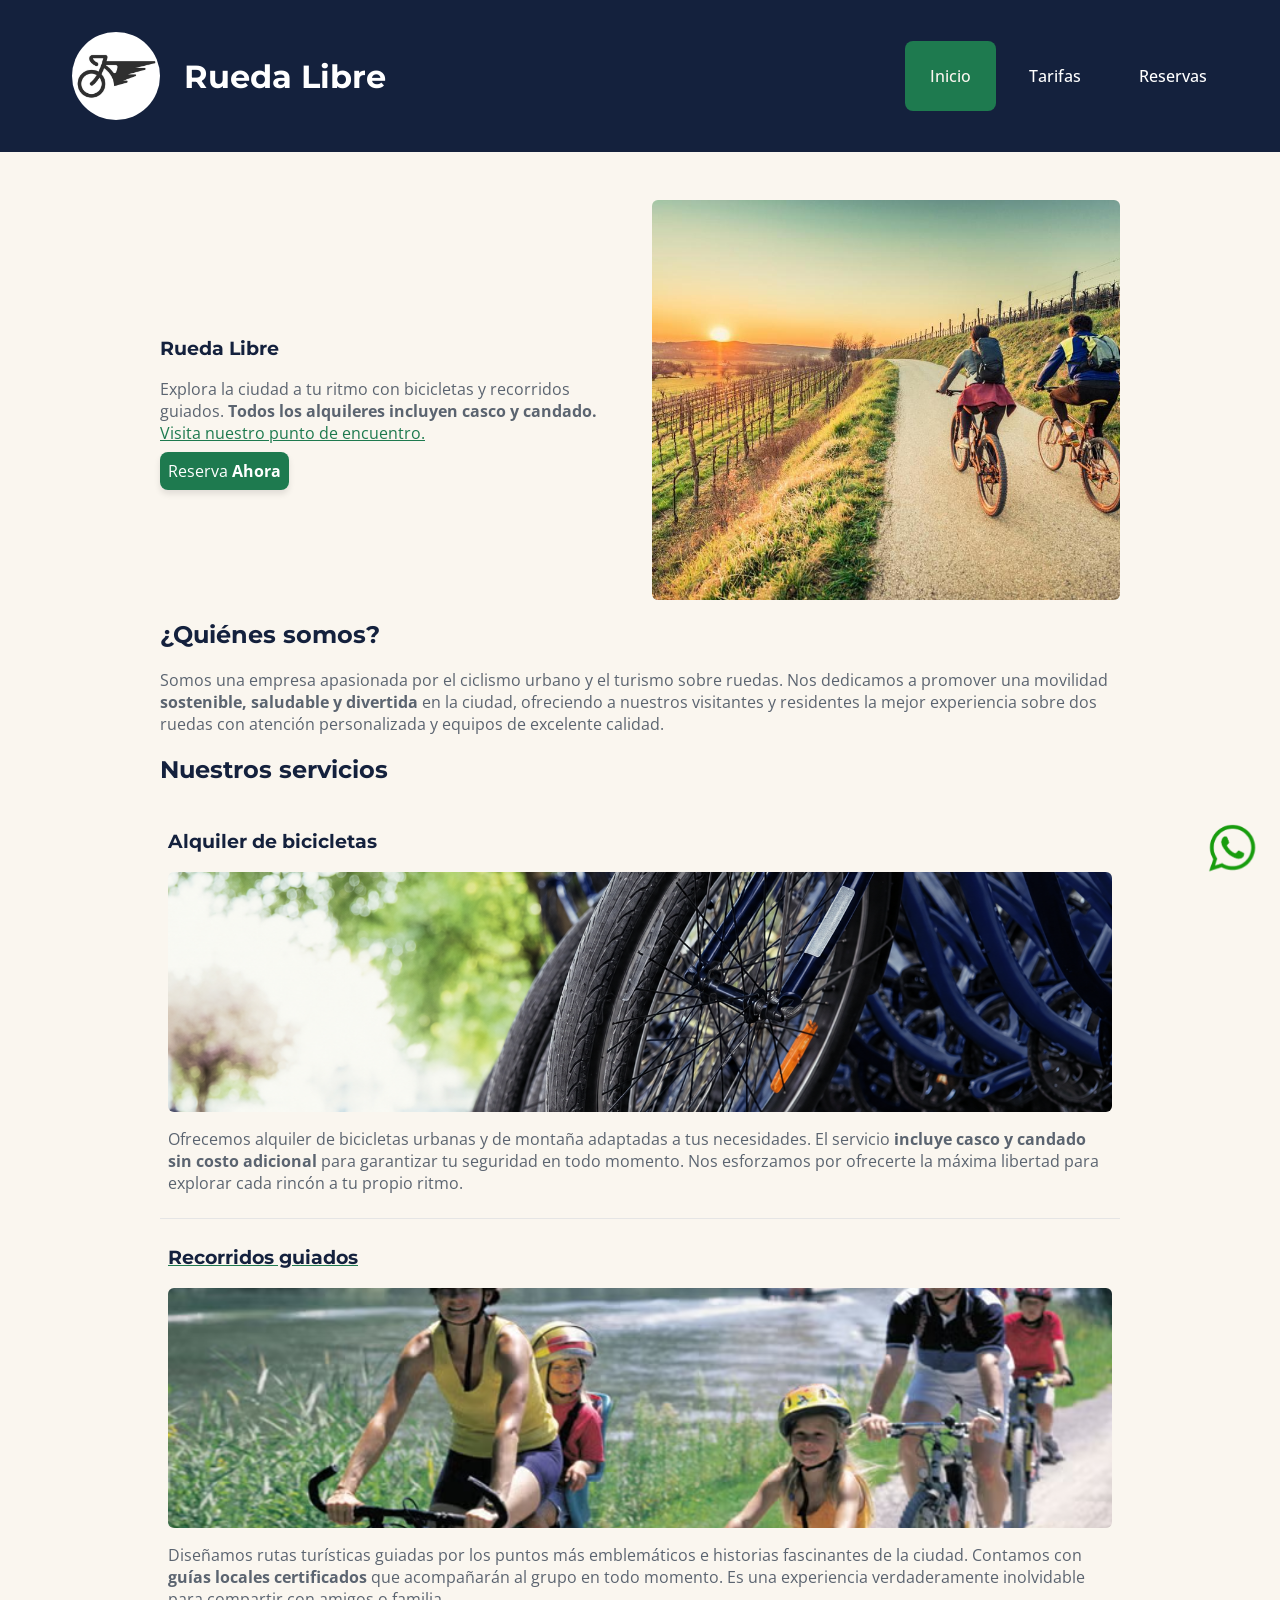
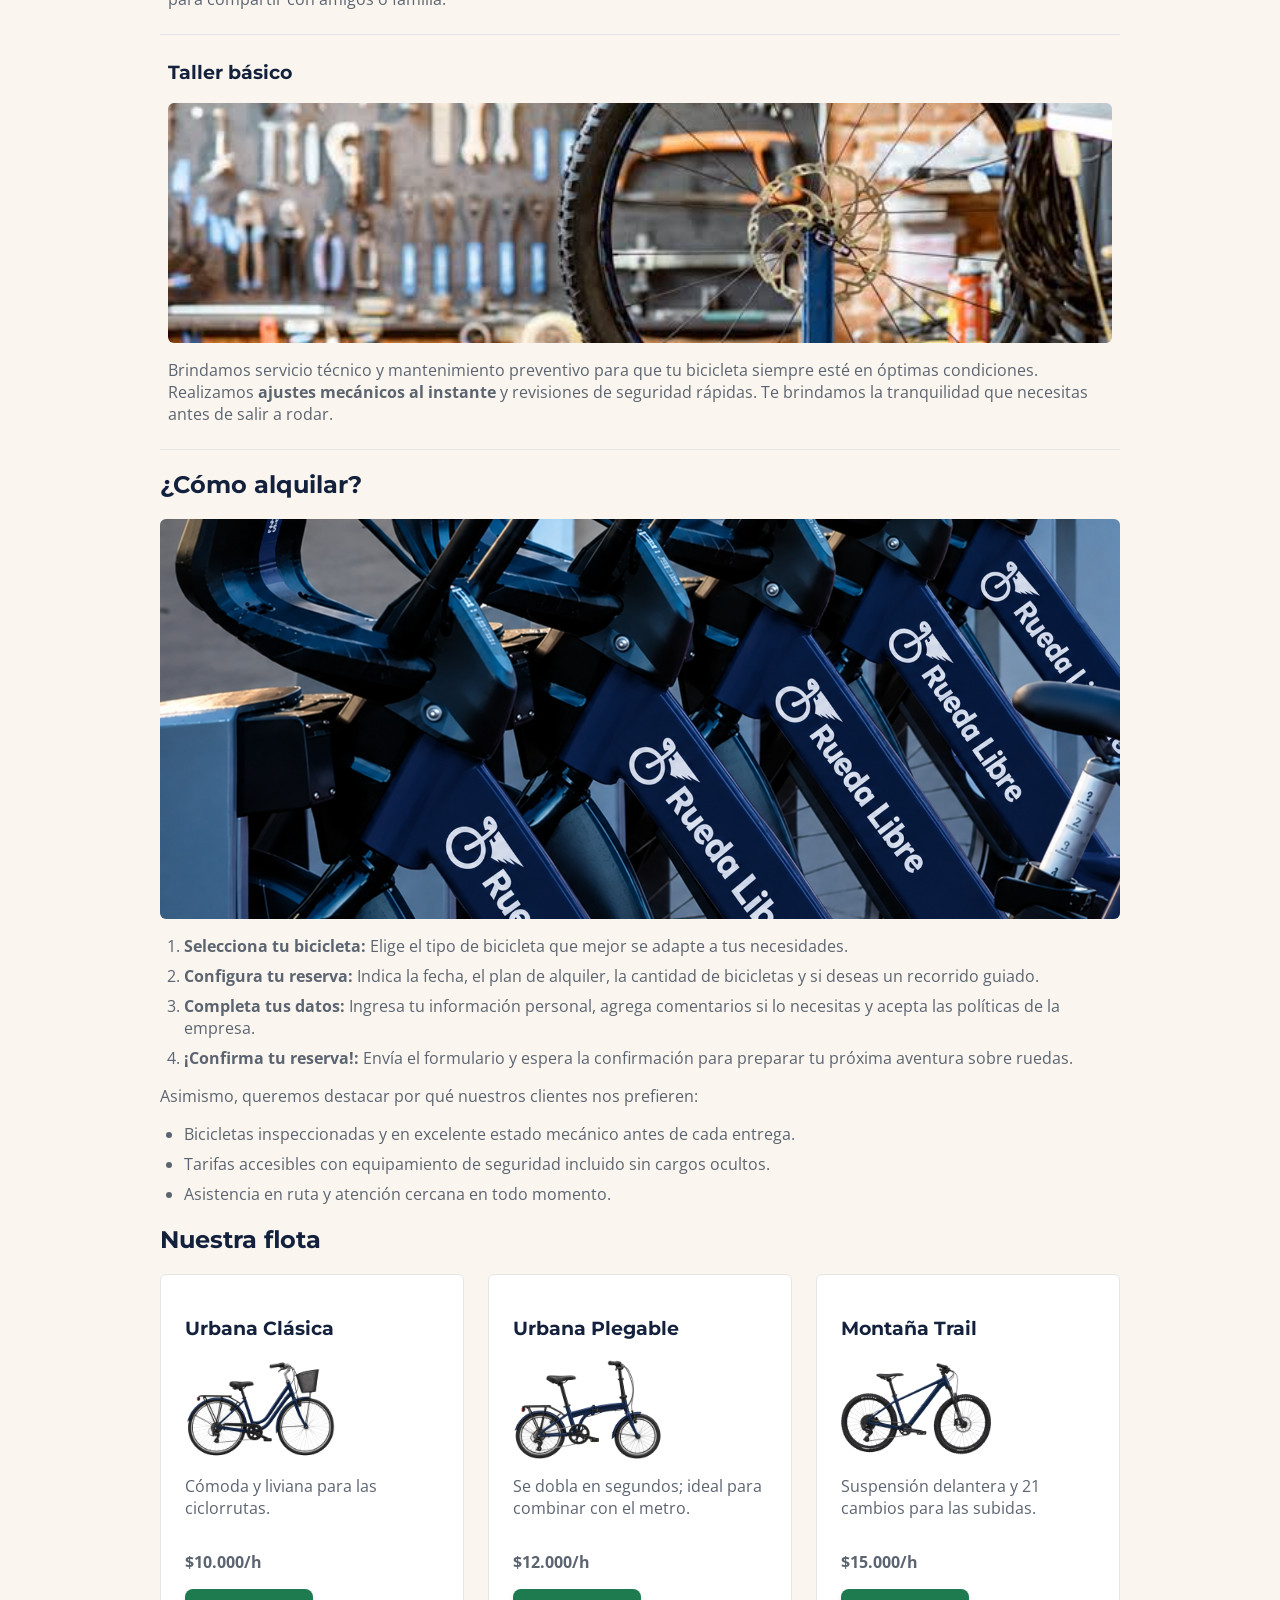
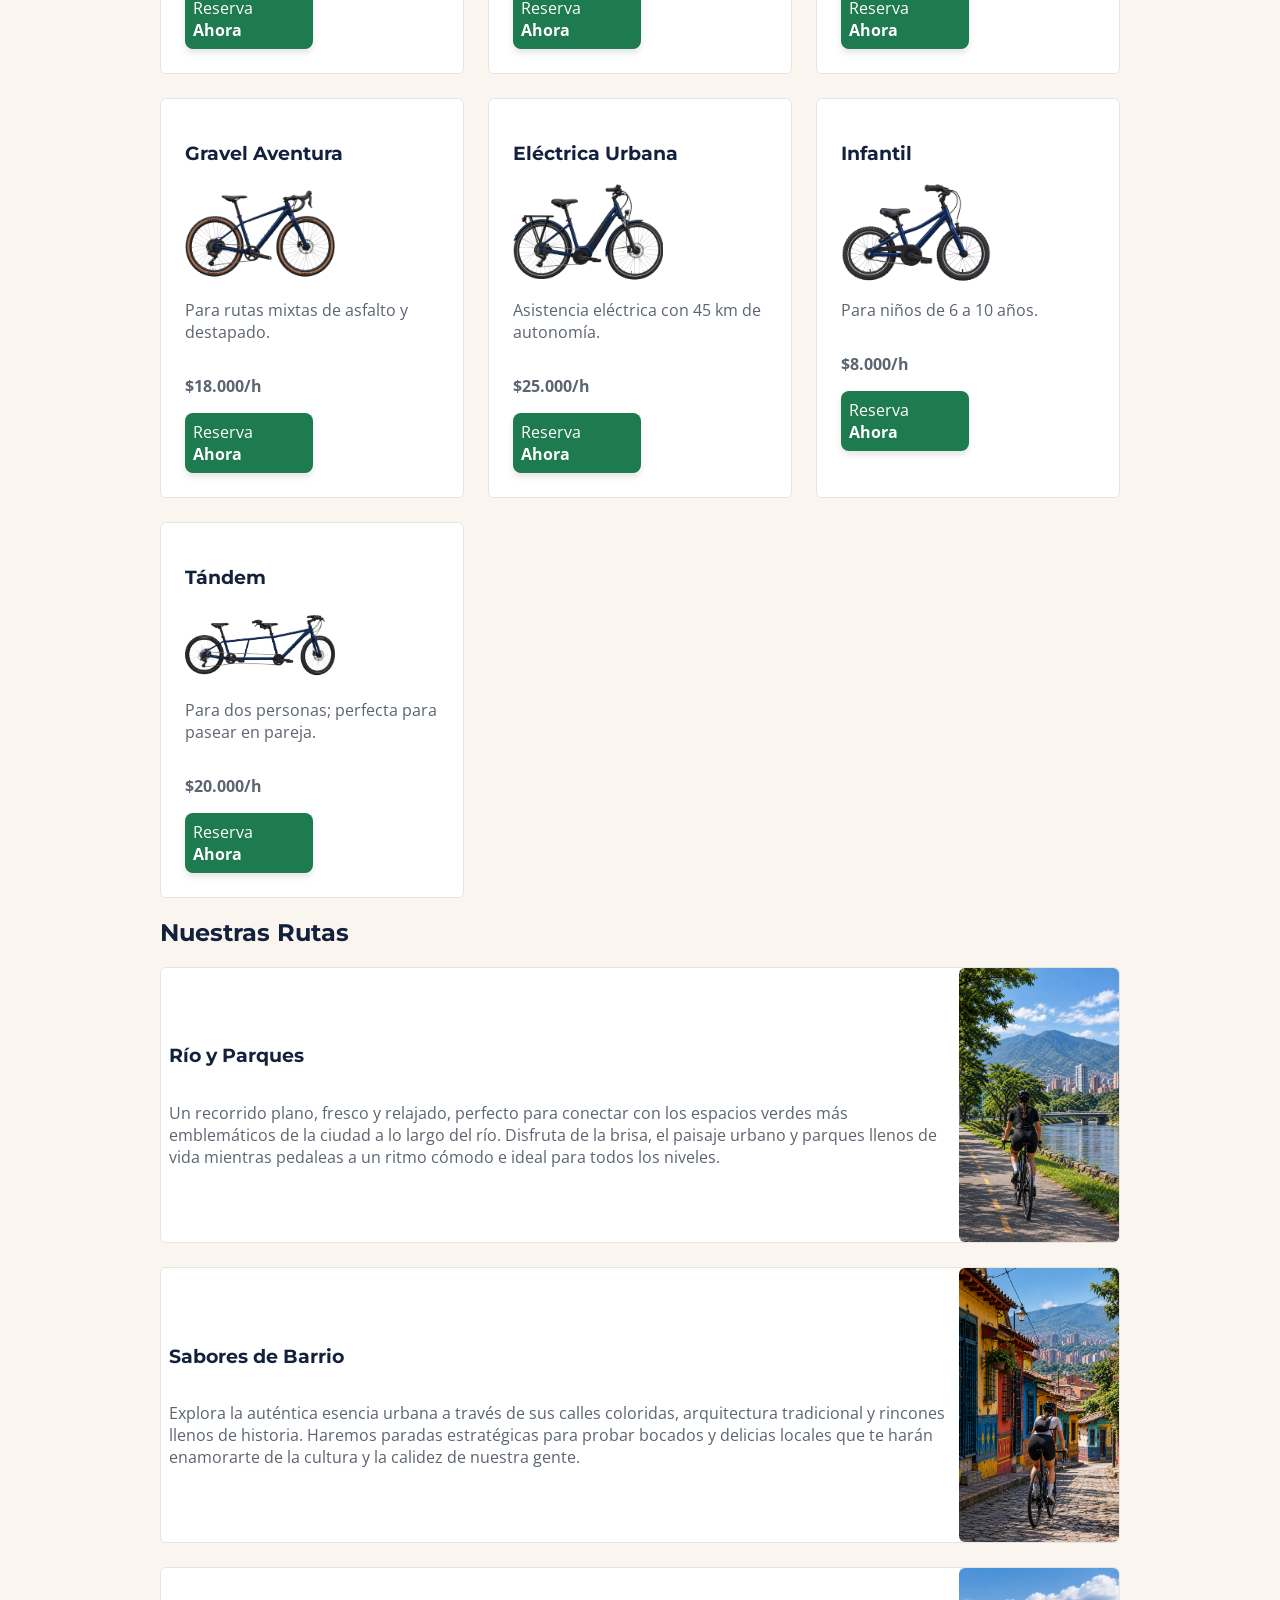
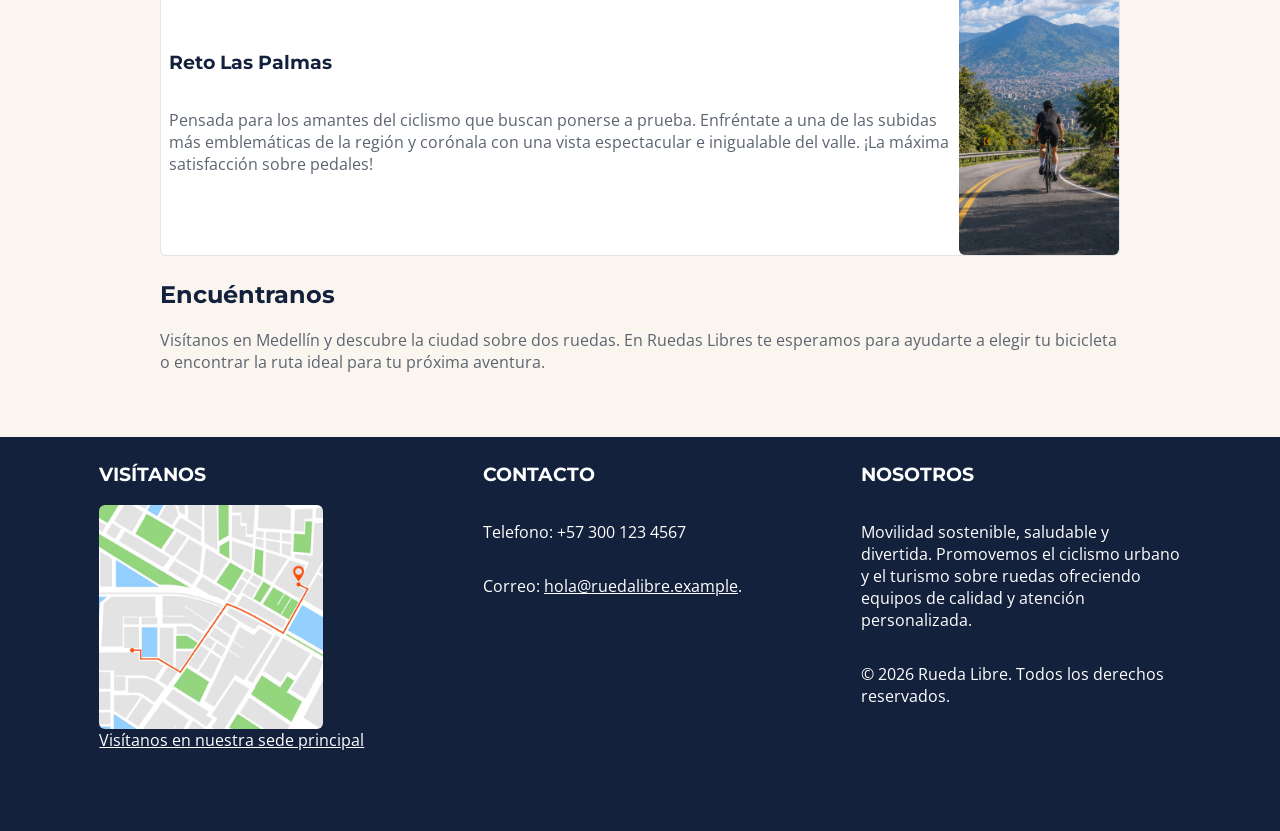
==== commit 4627e562: "Se hacen ajustes en tarifas e index, agregando texto y modificando las posiciones en media query" ====
--- a/index.html
+++ b/index.html
@@ -34,16 +34,26 @@
         
         <section class="QuienSomos">
             <article>
+                <h1>Rueda Libre</h1>
+                <p>Explora la ciudad a tu ritmo con bicicletas y recorridos guiados. <strong>Todos los alquileres incluyen casco y candado.</strong> 
+                    <a href="#Encuentranos" class="link-gen">Visita nuestro punto de encuentro.</a>      
+                </p>
+                <a class="Reservation" href="paginas/reservas.html" >Reserva <strong>Ahora</strong></a>
+            </article>
+
+            <img src="img/Bici-Promo.png" alt="Imagen Promotiva Bicicleta" class ="img-inc">
+
+
+        </section>
+
+        <section>
                 <h2>¿Quiénes somos?</h2>
-                <p>Somos una empresa apasionada por el ciclismo urbano y el turismo sobre ruedas. 
+                <p>
+                    Somos una empresa apasionada por el ciclismo urbano y el turismo sobre ruedas. 
                     Nos dedicamos a promover una movilidad <strong>sostenible, saludable y divertida</strong> en la ciudad, 
-                    ofreciendo a nuestros visitantes y residentes <a href="#Encuentranos" class="link-gen">
-                        <strong> la mejor experiencia sobre dos ruedas</strong></a> con atención personalizada y equipos de excelente calidad.</p>
-            </article>
-
-            <img src="img/Bici-Promo.png" alt="Imagen Promotiva Bicicleta" class ="img-inc">
-
-
+                    ofreciendo a nuestros visitantes y residentes la mejor experiencia sobre dos ruedas con atención personalizada 
+                    y equipos de excelente calidad.
+                </p>
         </section>
 
         <section>
@@ -122,7 +132,7 @@
                 <img src="img/Urb-Pleg.png" alt="">
                 <p>Se dobla en segundos; ideal para combinar con el metro.</p>
                 <p><strong>$12.000/h</strong> </p>
-                 <a class="Reservation" href="paginas/reservas.html" >Reserva <strong>Ahora</strong></a>
+                <a class="Reservation" href="paginas/reservas.html" >Reserva <strong>Ahora</strong></a>
             </article>
             <article>
                 <h3>Montaña Trail</h3>
--- a/css/styles.css
+++ b/css/styles.css
@@ -216,6 +216,16 @@
 /* ---------- 2.5 Tablas (Tarifas) ---------- */
 /* Móvil: letra y relleno pequeños para que quepan sin scroll lateral */
 
+#TarifasT {
+    padding: var(--space-xs) var(--page-pad);
+    max-width: 80rem;
+    display: grid;
+    grid-template-columns: minmax(0, 1fr);
+    gap: var(--space-md);
+}
+
+
+
 table {
     border-bottom: 1px solid var(--Division);
     width: 100%;
@@ -246,10 +256,21 @@
     font-weight: 700;
 }
 
+#TarifasT section article {
+    padding-bottom: 3rem;
+}
+
 .Tarifas-Side {
     display: flex;
     flex-direction: column;
-    margin: var(--space-md) 0;
+    align-self: start;
+    padding: var(--space-md);
+    background-color: var(--Blancuzco);
+    border-radius: var(--radius-lg);
+    border: 1px solid var(--Division);
+    box-sizing: border-box;
+    width: 100%;
+    max-width: 25rem;   /* ≈ 480 px; ajústalo a tu gusto */
 }
 
 
@@ -410,8 +431,8 @@
 }
 
 .link-gen {
-    color: var(--Sec-Text);
-    text-decoration: none;
+    color: var(--Btn-Link);
+    
 }
 
 /* Enlace activo del menú */
@@ -428,6 +449,7 @@
     display: grid;
     grid-template-columns: minmax(0, 1fr);
     gap: var(--space-md);
+    align-items: center;
 }
 
 .img-inc {
@@ -483,6 +505,7 @@
     padding: var(--space-md);
     display: flex;
     flex-direction: column;
+    
 }
 
 .flota img {
@@ -493,8 +516,7 @@
 /* Servicios (Alquiler, Recorrido, Taller) */
 #Alquiler, #Recorrido, #Taller {
     padding: var(--space-xs);
-    border: 0.5px solid var(--Division);
-    border-radius: var(--radius-md);
+    border-bottom: 0.5px solid var(--Division);
 }
 
 #Alquiler img, #Recorrido img, #Taller img {
@@ -689,4 +711,10 @@
         grid-template-columns: 2fr 1fr;
         gap: 6rem;
     }
-}
+
+    #TarifasT {
+        grid-template-columns: 1fr 2fr;
+        gap: 6rem;
+    }
+
+}
